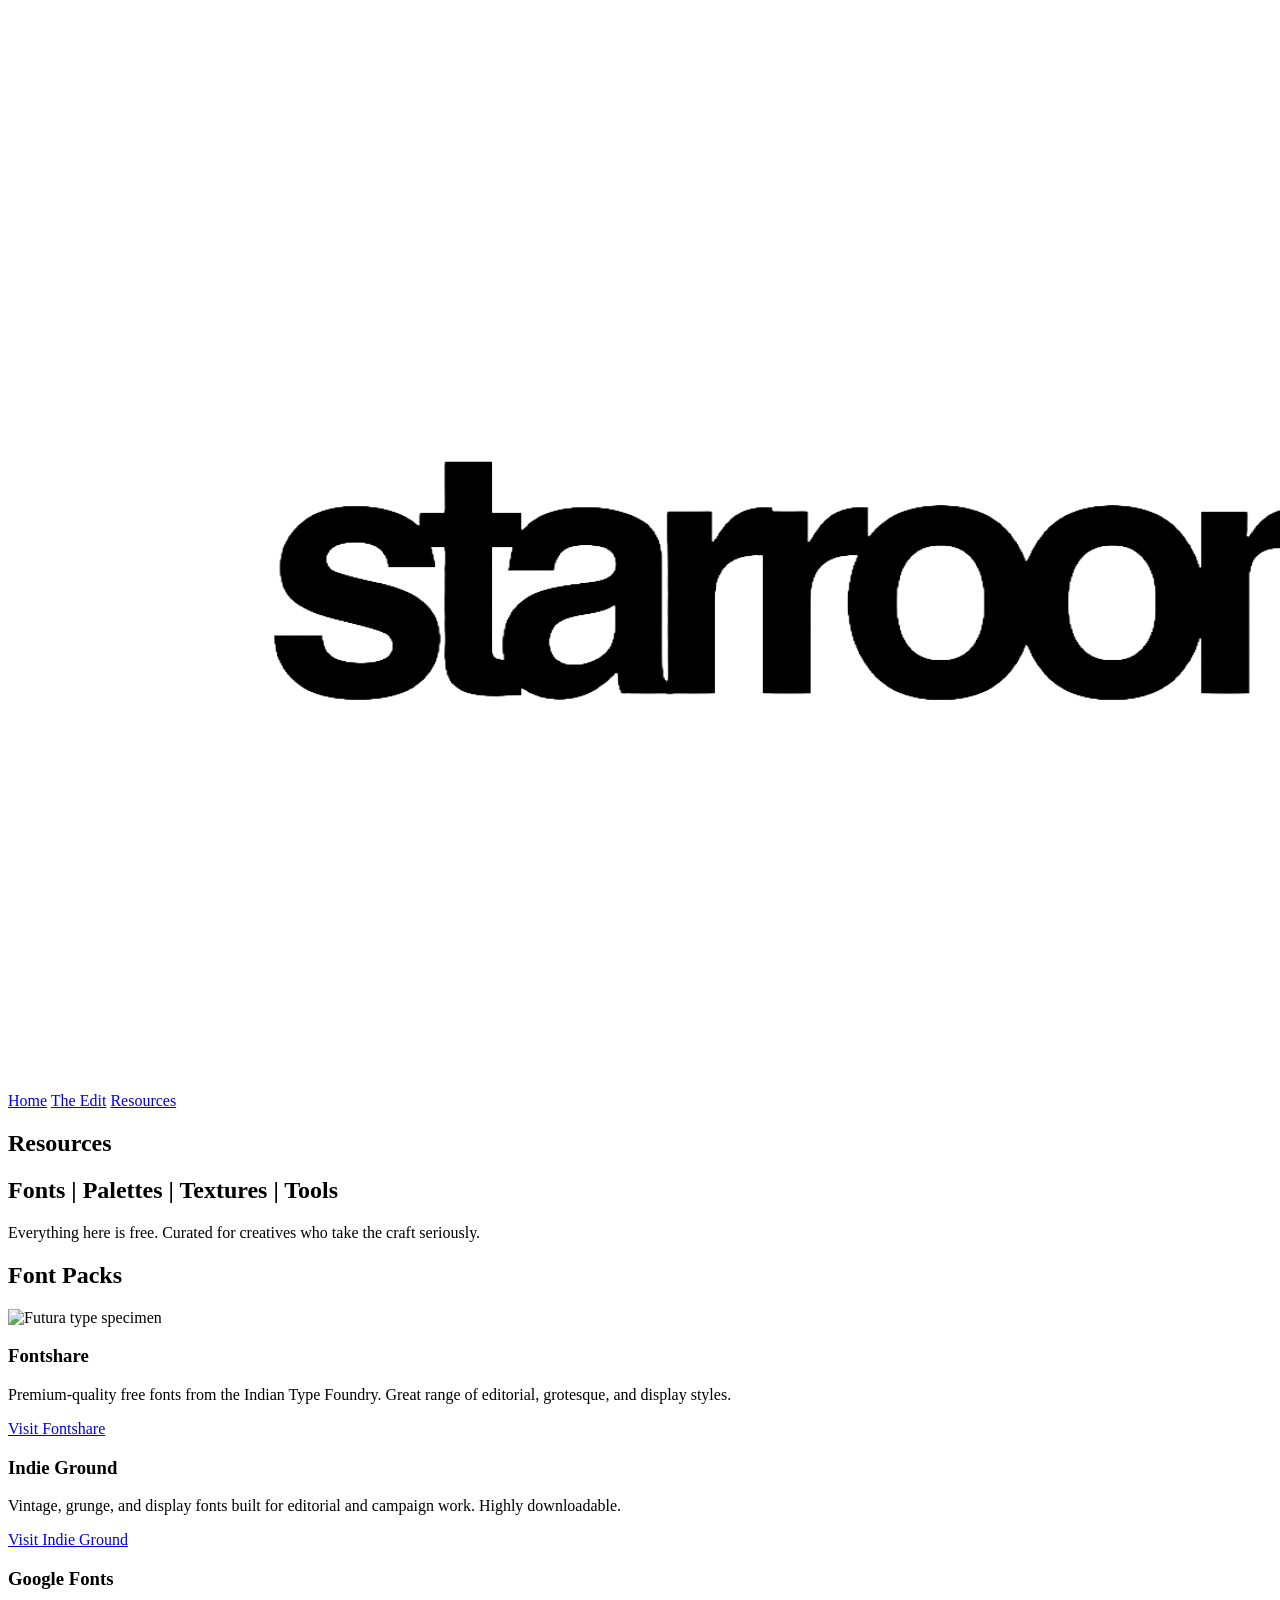
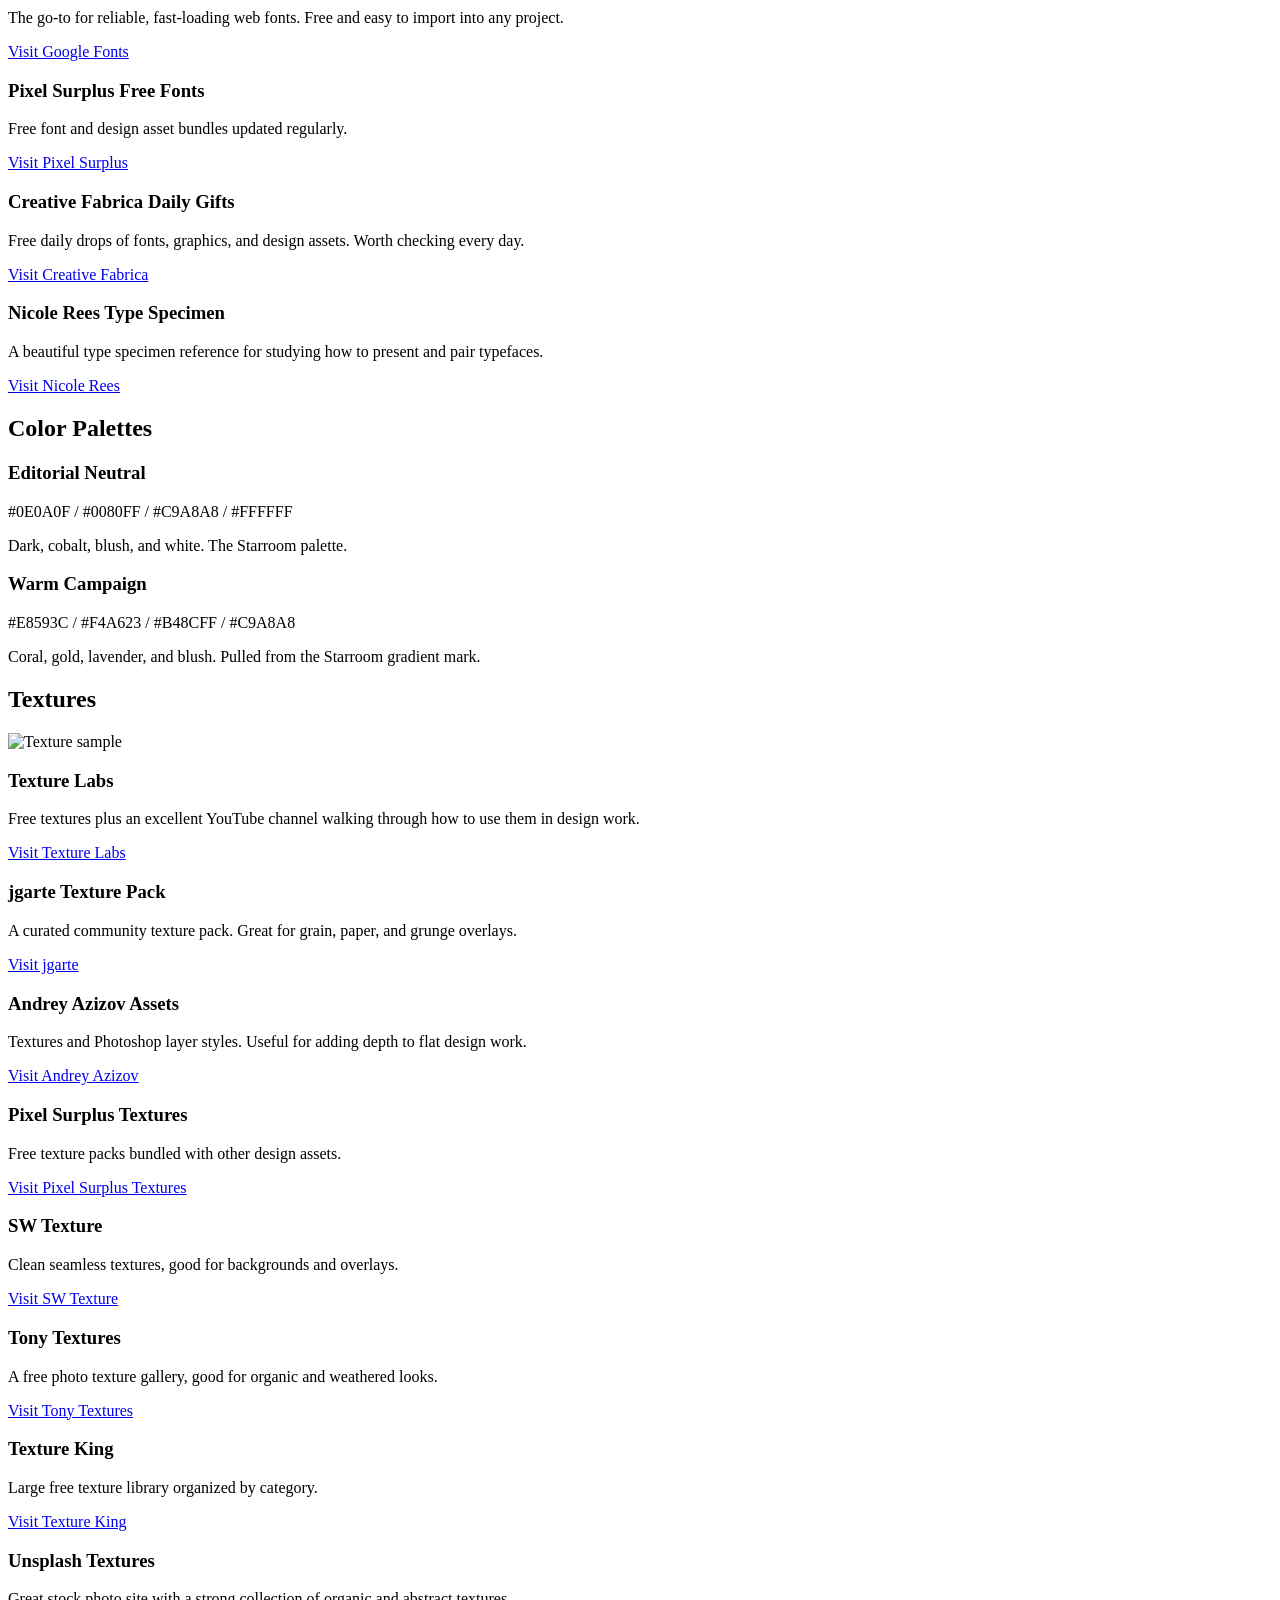
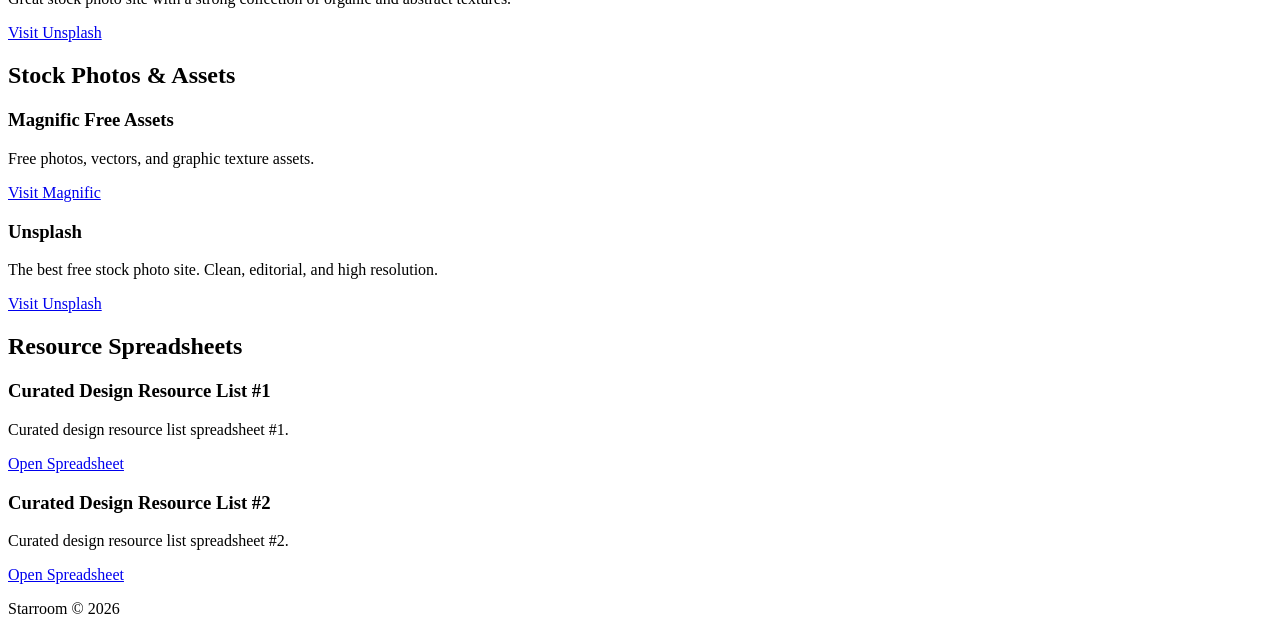
==== resources.html @ fa37a458 "Added html for 2nd child page resources" ====
<!DOCTYPE html>
<html lang="en">
<head>
  <meta charset="UTF-8">
  <meta name="viewport" content="width=device-width, initial-scale=1.0">
  <title>Resources | Starroom</title>
</head>

<body>
  <header>
    <a href="index.html">
      <img src="images/logo.png" alt="Starroom logo">
    </a>

    <nav>
      <a href="index.html">Home</a>
      <a href="the-edit.html">The Edit</a>
      <a href="resources.html">Resources</a>
    </nav>
  </header>

  <main>
    <section>
      <h1>Resources</h1>
      <h2>Fonts | Palettes | Textures | Tools</h2>
      <p>Everything here is free. Curated for creatives who take the craft seriously.</p>
    </section>

    <section>
      <h2>Font Packs</h2>

      <img src="images/futura-specimen.jpg" alt="Futura type specimen">

      <article>
        <h3>Fontshare</h3>
        <p>Premium-quality free fonts from the Indian Type Foundry. Great range of editorial, grotesque, and display styles.</p>
        <a href="https://www.fontshare.com" target="_blank">Visit Fontshare</a>
      </article>

      <article>
        <h3>Indie Ground</h3>
        <p>Vintage, grunge, and display fonts built for editorial and campaign work. Highly downloadable.</p>
        <a href="https://indieground.net" target="_blank">Visit Indie Ground</a>
      </article>

      <article>
        <h3>Google Fonts</h3>
        <p>The go-to for reliable, fast-loading web fonts. Free and easy to import into any project.</p>
        <a href="https://fonts.google.com" target="_blank">Visit Google Fonts</a>
      </article>

      <article>
        <h3>Pixel Surplus Free Fonts</h3>
        <p>Free font and design asset bundles updated regularly.</p>
        <a href="https://pixelsurplus.com/collections/free-textures" target="_blank">Visit Pixel Surplus</a>
      </article>

      <article>
        <h3>Creative Fabrica Daily Gifts</h3>
        <p>Free daily drops of fonts, graphics, and design assets. Worth checking every day.</p>
        <a href="https://www.creativefabrica.com/daily-gifts/ref/186" target="_blank">Visit Creative Fabrica</a>
      </article>

      <article>
        <h3>Nicole Rees Type Specimen</h3>
        <p>A beautiful type specimen reference for studying how to present and pair typefaces.</p>
        <a href="https://www.nicolerees.com/project/type-specimen" target="_blank">Visit Nicole Rees</a>
      </article>
    </section>

    <section>
      <h2>Color Palettes</h2>

      <article>
        <h3>Editorial Neutral</h3>
        <p>#0E0A0F / #0080FF / #C9A8A8 / #FFFFFF</p>
        <p>Dark, cobalt, blush, and white. The Starroom palette.</p>
      </article>

      <article>
        <h3>Warm Campaign</h3>
        <p>#E8593C / #F4A623 / #B48CFF / #C9A8A8</p>
        <p>Coral, gold, lavender, and blush. Pulled from the Starroom gradient mark.</p>
      </article>
    </section>

    <section>
      <h2>Textures</h2>

      <img src="images/texture.jpg" alt="Texture sample">

      <article>
        <h3>Texture Labs</h3>
        <p>Free textures plus an excellent YouTube channel walking through how to use them in design work.</p>
        <a href="https://texturelabs.org/?ct=18" target="_blank">Visit Texture Labs</a>
      </article>

      <article>
        <h3>jgarte Texture Pack</h3>
        <p>A curated community texture pack. Great for grain, paper, and grunge overlays.</p>
        <a href="https://linktr.ee/jgarte" target="_blank">Visit jgarte</a>
      </article>

      <article>
        <h3>Andrey Azizov Assets</h3>
        <p>Textures and Photoshop layer styles. Useful for adding depth to flat design work.</p>
        <a href="https://www.andreyazizov.com/assets" target="_blank">Visit Andrey Azizov</a>
      </article>

      <article>
        <h3>Pixel Surplus Textures</h3>
        <p>Free texture packs bundled with other design assets.</p>
        <a href="https://pixelsurplus.com/collections/free-textures" target="_blank">Visit Pixel Surplus Textures</a>
      </article>

      <article>
        <h3>SW Texture</h3>
        <p>Clean seamless textures, good for backgrounds and overlays.</p>
        <a href="https://www.swtexture.com" target="_blank">Visit SW Texture</a>
      </article>

      <article>
        <h3>Tony Textures</h3>
        <p>A free photo texture gallery, good for organic and weathered looks.</p>
        <a href="http://www.tonytextures.com/free-photo-texture-gallery" target="_blank">Visit Tony Textures</a>
      </article>

      <article>
        <h3>Texture King</h3>
        <p>Large free texture library organized by category.</p>
        <a href="https://www.textureking.com/category/all-textures" target="_blank">Visit Texture King</a>
      </article>

      <article>
        <h3>Unsplash Textures</h3>
        <p>Great stock photo site with a strong collection of organic and abstract textures.</p>
        <a href="https://unsplash.com" target="_blank">Visit Unsplash</a>
      </article>
    </section>

    <section>
      <h2>Stock Photos & Assets</h2>

      <article>
        <h3>Magnific Free Assets</h3>
        <p>Free photos, vectors, and graphic texture assets.</p>
        <a href="https://www.magnific.com/free-photos-vectors/graphic-texture" target="_blank">Visit Magnific</a>
      </article>

      <article>
        <h3>Unsplash</h3>
        <p>The best free stock photo site. Clean, editorial, and high resolution.</p>
        <a href="https://unsplash.com" target="_blank">Visit Unsplash</a>
      </article>
    </section>

    <section>
      <h2>Resource Spreadsheets</h2>

      <article>
        <h3>Curated Design Resource List #1</h3>
        <p>Curated design resource list spreadsheet #1.</p>
        <a href="https://docs.google.com/spreadsheets/d/13GStMRQfbn5glWVkUPqFtW1oovyKhMDdRKD3m5cstBg/edit" target="_blank">Open Spreadsheet</a>
      </article>

      <article>
        <h3>Curated Design Resource List #2</h3>
        <p>Curated design resource list spreadsheet #2.</p>
        <a href="https://docs.google.com/spreadsheets/d/1sFHNQKJ3H81nXiSPqslYurquBFJrU-X9qor14uXBueo/edit" target="_blank">Open Spreadsheet</a>
      </article>
    </section>
  </main>

  <footer>
    <p>Starroom &copy; 2026</p>
  </footer>
</body>
</html>
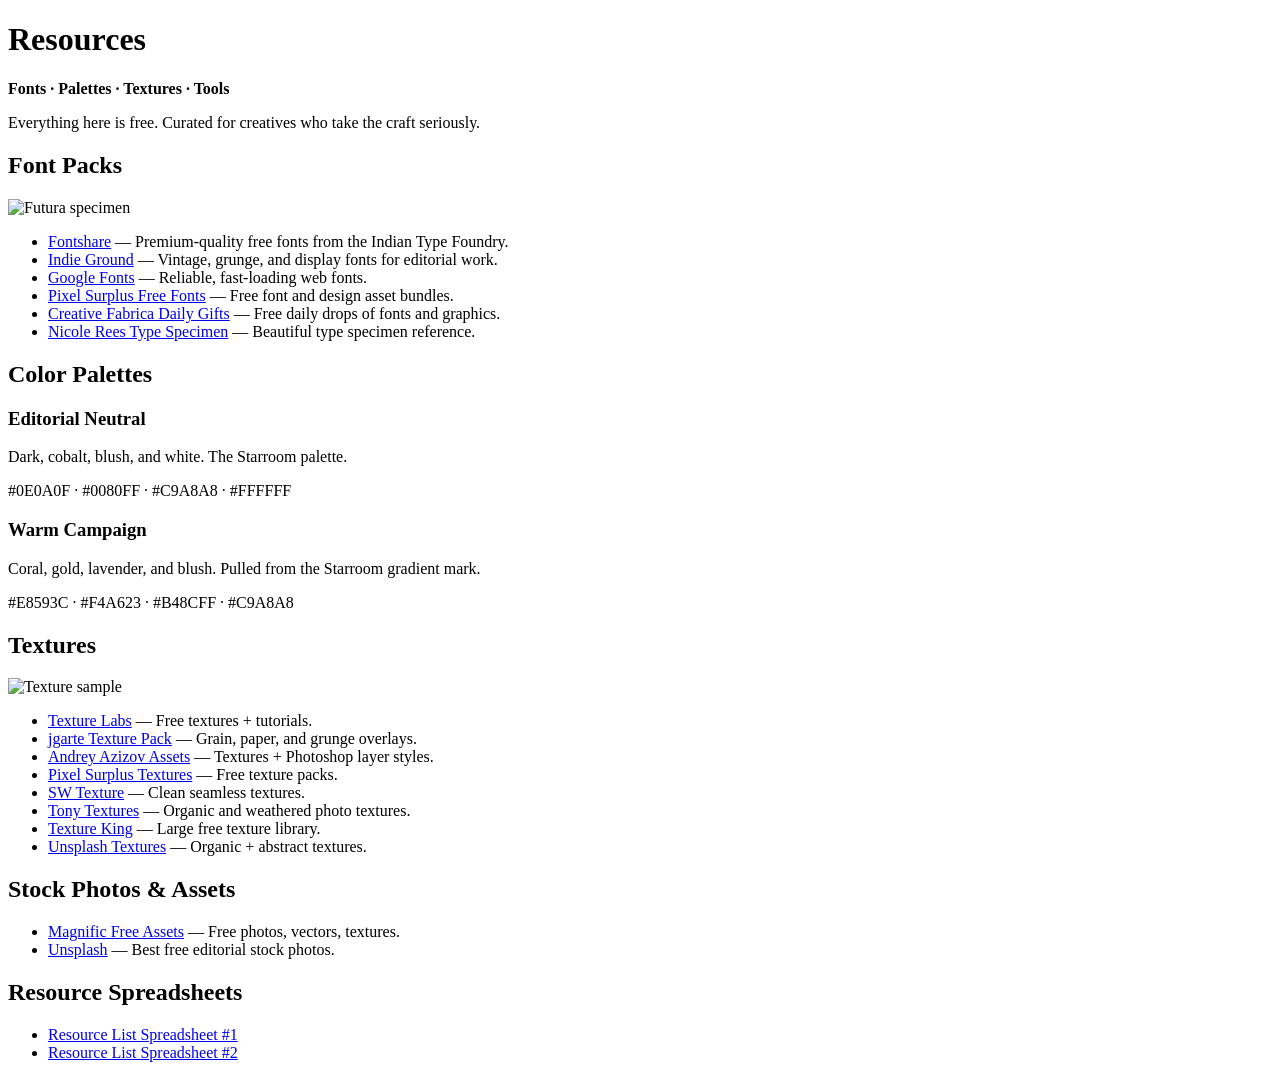
==== commit 88cc6002: "Rename resources page to resources.html" ====
--- a/resources.html
+++ b/resources.html
@@ -3,176 +3,59 @@
 <head>
   <meta charset="UTF-8">
   <meta name="viewport" content="width=device-width, initial-scale=1.0">
-  <title>Resources | Starroom</title>
+  <title>Resources</title>
 </head>
 
 <body>
-  <header>
-    <a href="index.html">
-      <img src="images/logo.png" alt="Starroom logo">
-    </a>
+  <h1>Resources</h1>
+  <p><strong>Fonts · Palettes · Textures · Tools</strong></p>
+  <p>Everything here is free. Curated for creatives who take the craft seriously.</p>
 
-    <nav>
-      <a href="index.html">Home</a>
-      <a href="the-edit.html">The Edit</a>
-      <a href="resources.html">Resources</a>
-    </nav>
-  </header>
+  <h2>Font Packs</h2>
+  <img src="images/futura-specimen.jpg" alt="Futura specimen">
+  <ul>
+    <li><a href="https://www.fontshare.com" target="_blank">Fontshare</a> — Premium-quality free fonts from the Indian Type Foundry.</li>
+    <li><a href="https://indieground.net" target="_blank">Indie Ground</a> — Vintage, grunge, and display fonts for editorial work.</li>
+    <li><a href="https://fonts.google.com" target="_blank">Google Fonts</a> — Reliable, fast-loading web fonts.</li>
+    <li><a href="https://pixelsurplus.com/collections/free-textures" target="_blank">Pixel Surplus Free Fonts</a> — Free font and design asset bundles.</li>
+    <li><a href="https://www.creativefabrica.com/daily-gifts/ref/186" target="_blank">Creative Fabrica Daily Gifts</a> — Free daily drops of fonts and graphics.</li>
+    <li><a href="https://www.nicolerees.com/project/type-specimen" target="_blank">Nicole Rees Type Specimen</a> — Beautiful type specimen reference.</li>
+  </ul>
 
-  <main>
-    <section>
-      <h1>Resources</h1>
-      <h2>Fonts | Palettes | Textures | Tools</h2>
-      <p>Everything here is free. Curated for creatives who take the craft seriously.</p>
-    </section>
+  <h2>Color Palettes</h2>
 
-    <section>
-      <h2>Font Packs</h2>
+  <h3>Editorial Neutral</h3>
+  <p>Dark, cobalt, blush, and white. The Starroom palette.</p>
+  <p>#0E0A0F · #0080FF · #C9A8A8 · #FFFFFF</p>
 
-      <img src="images/futura-specimen.jpg" alt="Futura type specimen">
+  <h3>Warm Campaign</h3>
+  <p>Coral, gold, lavender, and blush. Pulled from the Starroom gradient mark.</p>
+  <p>#E8593C · #F4A623 · #B48CFF · #C9A8A8</p>
 
-      <article>
-        <h3>Fontshare</h3>
-        <p>Premium-quality free fonts from the Indian Type Foundry. Great range of editorial, grotesque, and display styles.</p>
-        <a href="https://www.fontshare.com" target="_blank">Visit Fontshare</a>
-      </article>
+  <h2>Textures</h2>
+  <img src="images/texture.jpg" alt="Texture sample">
+  <ul>
+    <li><a href="https://texturelabs.org/?ct=18" target="_blank">Texture Labs</a> — Free textures + tutorials.</li>
+    <li><a href="https://linktr.ee/jgarte" target="_blank">jgarte Texture Pack</a> — Grain, paper, and grunge overlays.</li>
+    <li><a href="https://www.andreyazizov.com/assets" target="_blank">Andrey Azizov Assets</a> — Textures + Photoshop layer styles.</li>
+    <li><a href="https://pixelsurplus.com/collections/free-textures" target="_blank">Pixel Surplus Textures</a> — Free texture packs.</li>
+    <li><a href="https://www.swtexture.com" target="_blank">SW Texture</a> — Clean seamless textures.</li>
+    <li><a href="http://www.tonytextures.com/free-photo-texture-gallery" target="_blank">Tony Textures</a> — Organic and weathered photo textures.</li>
+    <li><a href="https://www.textureking.com/category/all-textures" target="_blank">Texture King</a> — Large free texture library.</li>
+    <li><a href="https://unsplash.com" target="_blank">Unsplash Textures</a> — Organic + abstract textures.</li>
+  </ul>
 
-      <article>
-        <h3>Indie Ground</h3>
-        <p>Vintage, grunge, and display fonts built for editorial and campaign work. Highly downloadable.</p>
-        <a href="https://indieground.net" target="_blank">Visit Indie Ground</a>
-      </article>
+  <h2>Stock Photos & Assets</h2>
+  <ul>
+    <li><a href="https://www.magnific.com/free-photos-vectors/graphic-texture" target="_blank">Magnific Free Assets</a> — Free photos, vectors, textures.</li>
+    <li><a href="https://unsplash.com" target="_blank">Unsplash</a> — Best free editorial stock photos.</li>
+  </ul>
 
-      <article>
-        <h3>Google Fonts</h3>
-        <p>The go-to for reliable, fast-loading web fonts. Free and easy to import into any project.</p>
-        <a href="https://fonts.google.com" target="_blank">Visit Google Fonts</a>
-      </article>
+  <h2>Resource Spreadsheets</h2>
+  <ul>
+    <li><a href="https://docs.google.com/spreadsheets/d/13GStMRQfbn5glWVkUPqFtW1oovyKhMDdRKD3m5cstBg/edit" target="_blank">Resource List Spreadsheet #1</a></li>
+    <li><a href="https://docs.google.com/spreadsheets/d/1sFHNQKJ3H81nXiSPqslYurquBFJrU-X9qor14uXBueo/edit" target="_blank">Resource List Spreadsheet #2</a></li>
+  </ul>
 
-      <article>
-        <h3>Pixel Surplus Free Fonts</h3>
-        <p>Free font and design asset bundles updated regularly.</p>
-        <a href="https://pixelsurplus.com/collections/free-textures" target="_blank">Visit Pixel Surplus</a>
-      </article>
-
-      <article>
-        <h3>Creative Fabrica Daily Gifts</h3>
-        <p>Free daily drops of fonts, graphics, and design assets. Worth checking every day.</p>
-        <a href="https://www.creativefabrica.com/daily-gifts/ref/186" target="_blank">Visit Creative Fabrica</a>
-      </article>
-
-      <article>
-        <h3>Nicole Rees Type Specimen</h3>
-        <p>A beautiful type specimen reference for studying how to present and pair typefaces.</p>
-        <a href="https://www.nicolerees.com/project/type-specimen" target="_blank">Visit Nicole Rees</a>
-      </article>
-    </section>
-
-    <section>
-      <h2>Color Palettes</h2>
-
-      <article>
-        <h3>Editorial Neutral</h3>
-        <p>#0E0A0F / #0080FF / #C9A8A8 / #FFFFFF</p>
-        <p>Dark, cobalt, blush, and white. The Starroom palette.</p>
-      </article>
-
-      <article>
-        <h3>Warm Campaign</h3>
-        <p>#E8593C / #F4A623 / #B48CFF / #C9A8A8</p>
-        <p>Coral, gold, lavender, and blush. Pulled from the Starroom gradient mark.</p>
-      </article>
-    </section>
-
-    <section>
-      <h2>Textures</h2>
-
-      <img src="images/texture.jpg" alt="Texture sample">
-
-      <article>
-        <h3>Texture Labs</h3>
-        <p>Free textures plus an excellent YouTube channel walking through how to use them in design work.</p>
-        <a href="https://texturelabs.org/?ct=18" target="_blank">Visit Texture Labs</a>
-      </article>
-
-      <article>
-        <h3>jgarte Texture Pack</h3>
-        <p>A curated community texture pack. Great for grain, paper, and grunge overlays.</p>
-        <a href="https://linktr.ee/jgarte" target="_blank">Visit jgarte</a>
-      </article>
-
-      <article>
-        <h3>Andrey Azizov Assets</h3>
-        <p>Textures and Photoshop layer styles. Useful for adding depth to flat design work.</p>
-        <a href="https://www.andreyazizov.com/assets" target="_blank">Visit Andrey Azizov</a>
-      </article>
-
-      <article>
-        <h3>Pixel Surplus Textures</h3>
-        <p>Free texture packs bundled with other design assets.</p>
-        <a href="https://pixelsurplus.com/collections/free-textures" target="_blank">Visit Pixel Surplus Textures</a>
-      </article>
-
-      <article>
-        <h3>SW Texture</h3>
-        <p>Clean seamless textures, good for backgrounds and overlays.</p>
-        <a href="https://www.swtexture.com" target="_blank">Visit SW Texture</a>
-      </article>
-
-      <article>
-        <h3>Tony Textures</h3>
-        <p>A free photo texture gallery, good for organic and weathered looks.</p>
-        <a href="http://www.tonytextures.com/free-photo-texture-gallery" target="_blank">Visit Tony Textures</a>
-      </article>
-
-      <article>
-        <h3>Texture King</h3>
-        <p>Large free texture library organized by category.</p>
-        <a href="https://www.textureking.com/category/all-textures" target="_blank">Visit Texture King</a>
-      </article>
-
-      <article>
-        <h3>Unsplash Textures</h3>
-        <p>Great stock photo site with a strong collection of organic and abstract textures.</p>
-        <a href="https://unsplash.com" target="_blank">Visit Unsplash</a>
-      </article>
-    </section>
-
-    <section>
-      <h2>Stock Photos & Assets</h2>
-
-      <article>
-        <h3>Magnific Free Assets</h3>
-        <p>Free photos, vectors, and graphic texture assets.</p>
-        <a href="https://www.magnific.com/free-photos-vectors/graphic-texture" target="_blank">Visit Magnific</a>
-      </article>
-
-      <article>
-        <h3>Unsplash</h3>
-        <p>The best free stock photo site. Clean, editorial, and high resolution.</p>
-        <a href="https://unsplash.com" target="_blank">Visit Unsplash</a>
-      </article>
-    </section>
-
-    <section>
-      <h2>Resource Spreadsheets</h2>
-
-      <article>
-        <h3>Curated Design Resource List #1</h3>
-        <p>Curated design resource list spreadsheet #1.</p>
-        <a href="https://docs.google.com/spreadsheets/d/13GStMRQfbn5glWVkUPqFtW1oovyKhMDdRKD3m5cstBg/edit" target="_blank">Open Spreadsheet</a>
-      </article>
-
-      <article>
-        <h3>Curated Design Resource List #2</h3>
-        <p>Curated design resource list spreadsheet #2.</p>
-        <a href="https://docs.google.com/spreadsheets/d/1sFHNQKJ3H81nXiSPqslYurquBFJrU-X9qor14uXBueo/edit" target="_blank">Open Spreadsheet</a>
-      </article>
-    </section>
-  </main>
-
-  <footer>
-    <p>Starroom &copy; 2026</p>
-  </footer>
 </body>
-</html>+</html>
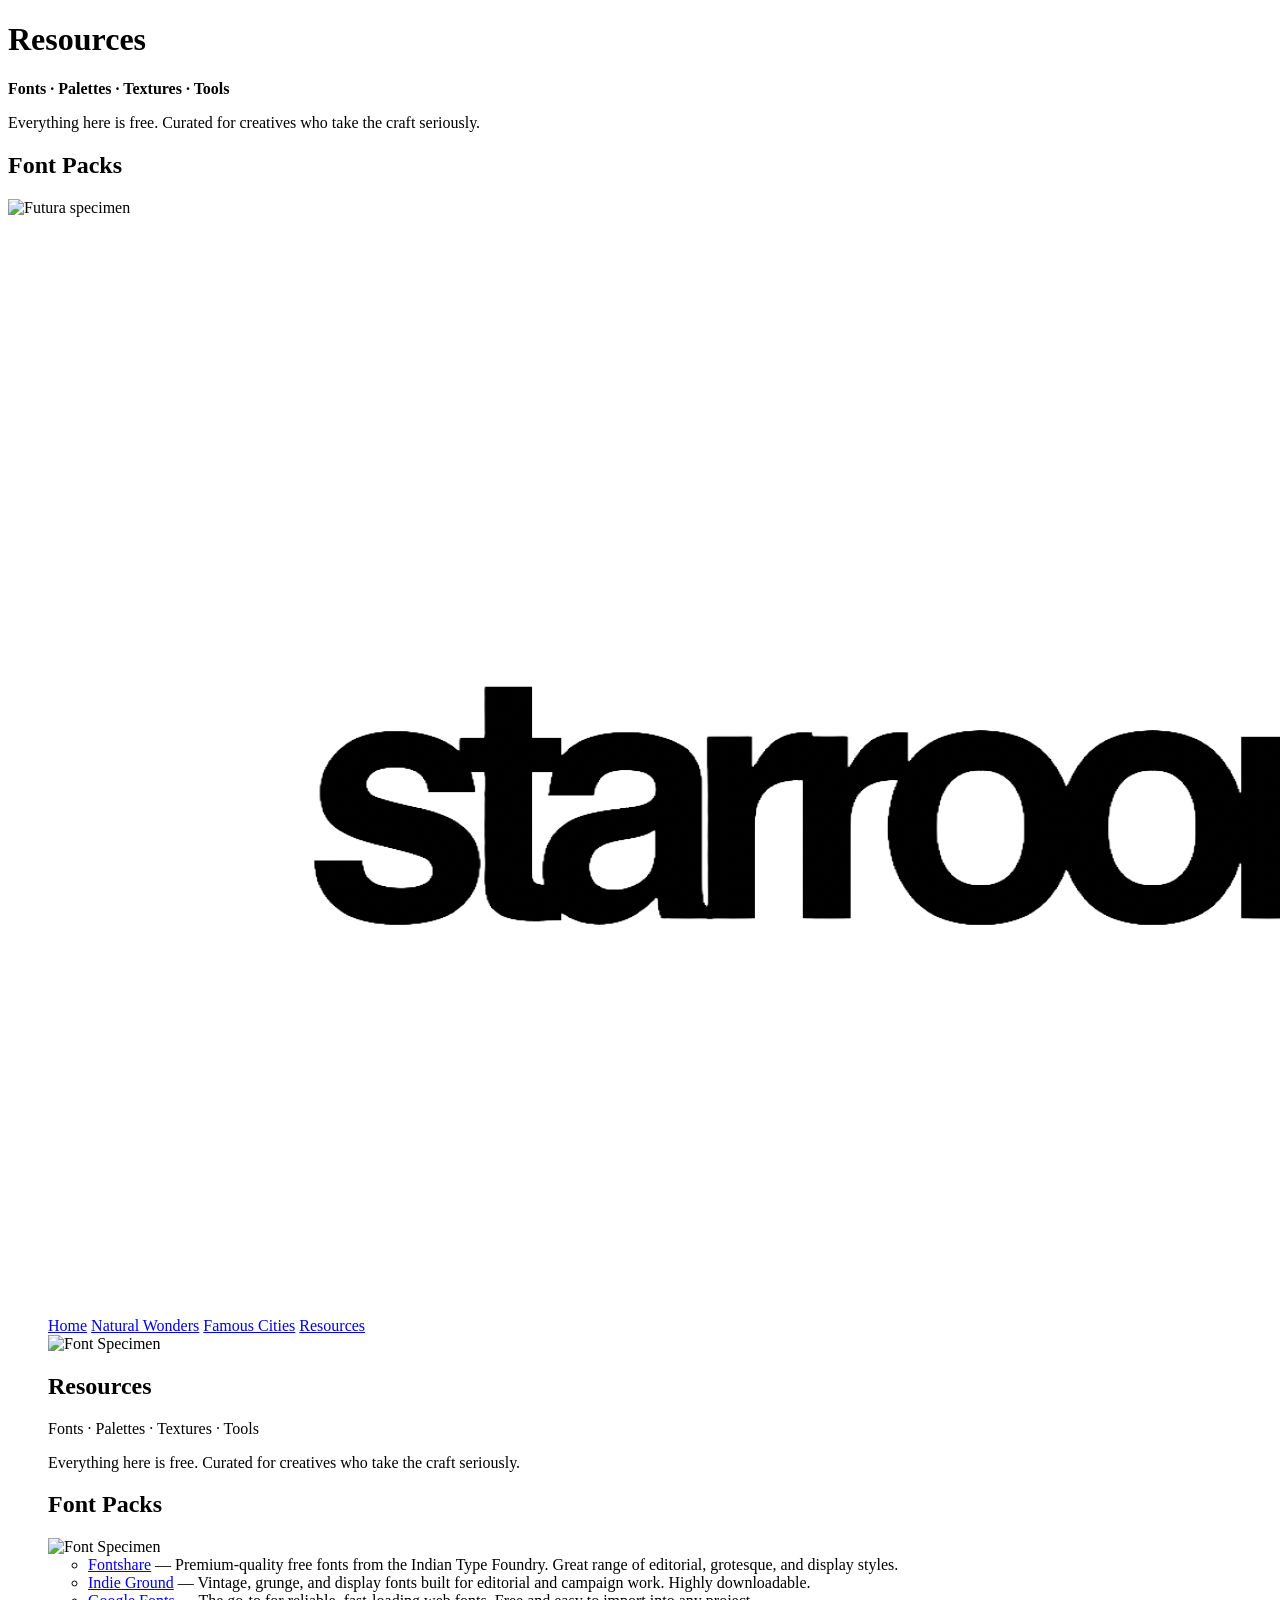
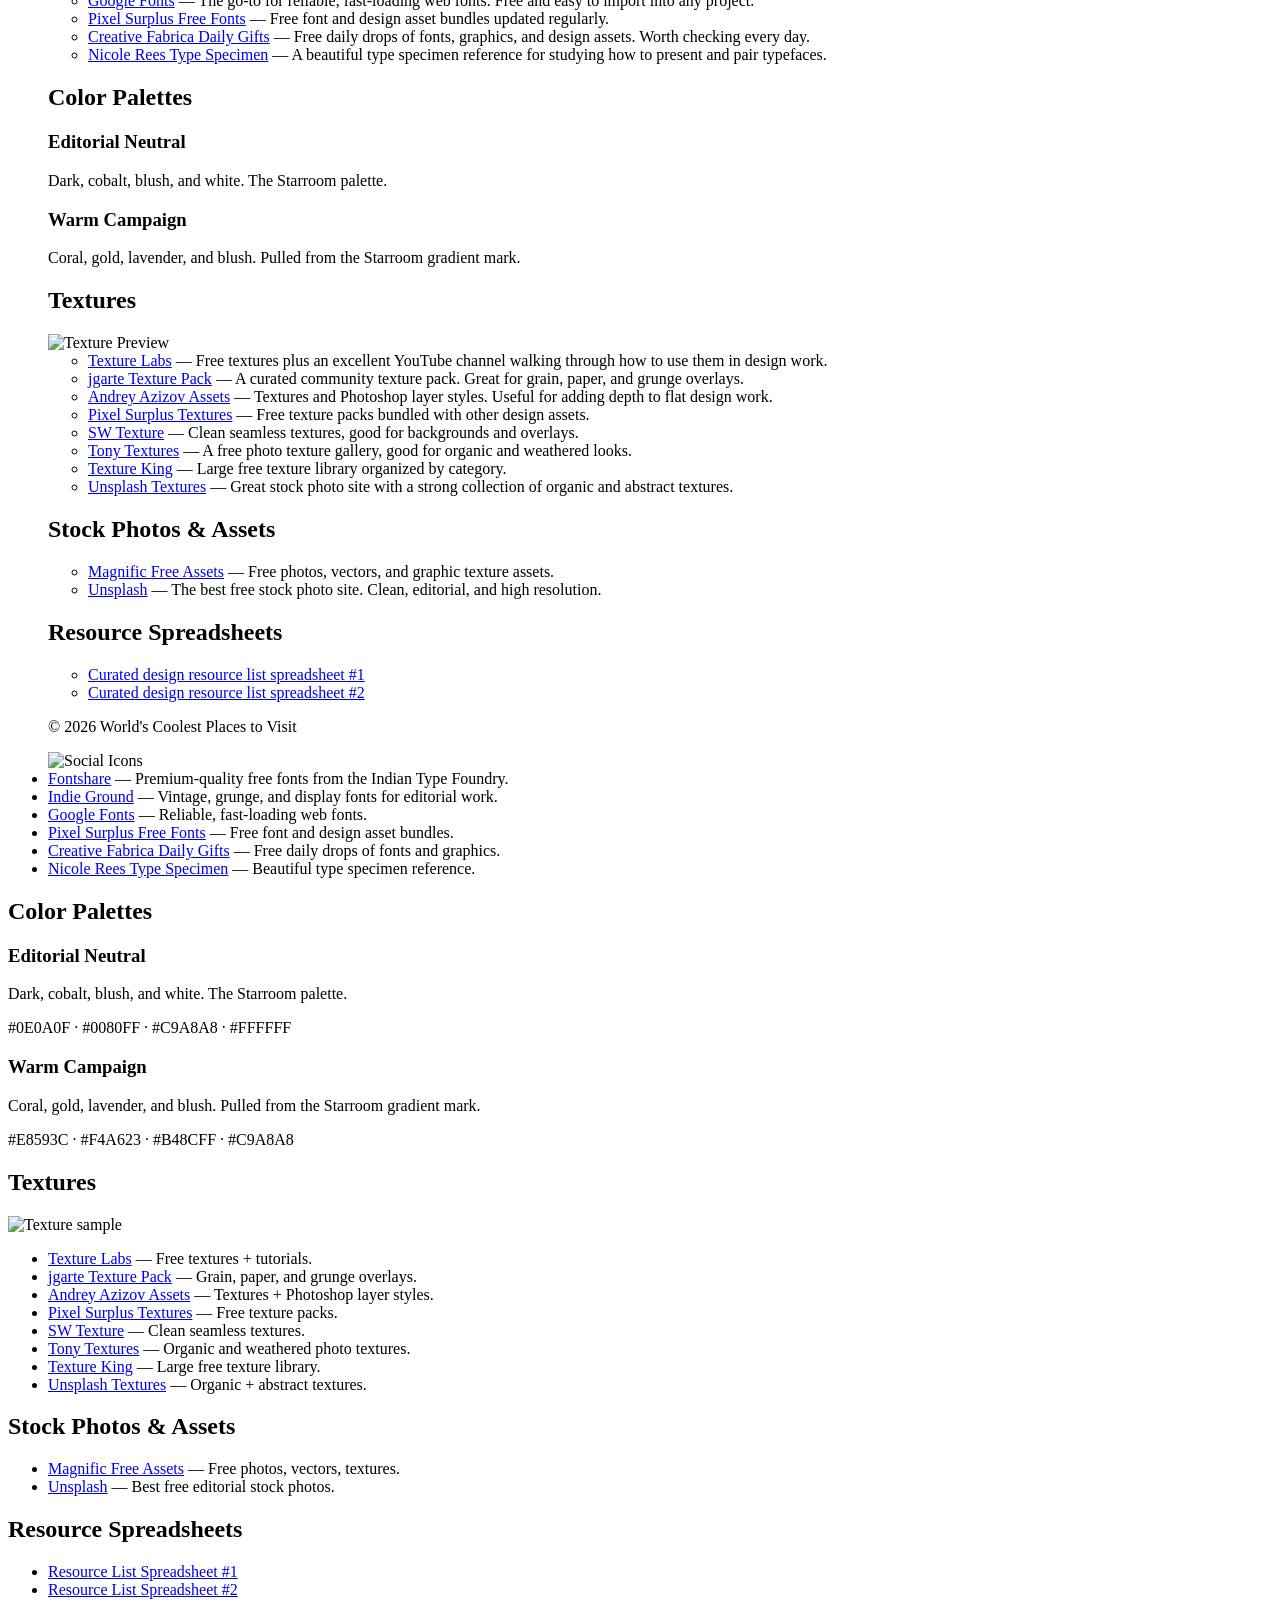
==== commit c887dd14: "Update resources.html" ====
--- a/resources.html
+++ b/resources.html
@@ -13,7 +13,117 @@
 
   <h2>Font Packs</h2>
   <img src="images/futura-specimen.jpg" alt="Futura specimen">
-  <ul>
+  <ul><!DOCTYPE html>
+<html lang="en">
+<head>
+    <meta charset="UTF-8">
+    <meta name="viewport" content="width=device-width, initial-scale=1.0">
+    <title>Resources</title>
+    <link rel="stylesheet" href="styles.css">
+</head>
+<body>
+    <header>
+        <img src="images/logo.png" alt="Logo">
+        <a href="index.html">Home</a>
+        <a href="natural_wonders.html">Natural Wonders</a>
+        <a href="famous_cities.html">Famous Cities</a>
+        <a href="resources.html">Resources</a>
+    </header>
+
+    <main>
+        <section class="hero">
+            <img src="images/futura-specimen.jpg" alt="Font Specimen">
+            <h1>Resources</h1>
+            <span class="subtitle">Fonts · Palettes · Textures · Tools</span>
+        </section>
+
+        <section class="intro">
+            <p>Everything here is free. Curated for creatives who take the craft seriously.</p>
+        </section>
+
+        <!-- Font Packs -->
+        <section class="resource-section">
+            <h2>Font Packs</h2>
+            <img src="images/futura-specimen.jpg" alt="Font Specimen">
+            <ul>
+                <li><a href="https://www.fontshare.com" target="_blank">Fontshare</a> — Premium-quality free fonts from the Indian Type Foundry. Great range of editorial, grotesque, and display styles.</li>
+                <li><a href="https://indieground.net" target="_blank">Indie Ground</a> — Vintage, grunge, and display fonts built for editorial and campaign work. Highly downloadable.</li>
+                <li><a href="https://fonts.google.com" target="_blank">Google Fonts</a> — The go-to for reliable, fast-loading web fonts. Free and easy to import into any project.</li>
+                <li><a href="https://pixelsurplus.com/collections/free-textures" target="_blank">Pixel Surplus Free Fonts</a> — Free font and design asset bundles updated regularly.</li>
+                <li><a href="https://www.creativefabrica.com/daily-gifts/ref/186" target="_blank">Creative Fabrica Daily Gifts</a> — Free daily drops of fonts, graphics, and design assets. Worth checking every day.</li>
+                <li><a href="https://www.nicolerees.com/project/type-specimen" target="_blank">Nicole Rees Type Specimen</a> — A beautiful type specimen reference for studying how to present and pair typefaces.</li>
+            </ul>
+        </section>
+
+        <!-- Color Palettes -->
+        <section class="resource-section">
+            <h2>Color Palettes</h2>
+            <div class="palette">
+                <h3>Editorial Neutral</h3>
+                <p>Dark, cobalt, blush, and white. The Starroom palette.</p>
+                <div class="swatches">
+                    <span style="background-color:#0E0A0F;"></span>
+                    <span style="background-color:#0080FF;"></span>
+                    <span style="background-color:#C9A8A8;"></span>
+                    <span style="background-color:#FFFFFF;"></span>
+                </div>
+            </div>
+            <div class="palette">
+                <h3>Warm Campaign</h3>
+                <p>Coral, gold, lavender, and blush. Pulled from the Starroom gradient mark.</p>
+                <div class="swatches">
+                    <span style="background-color:#E8593C;"></span>
+                    <span style="background-color:#F4A623;"></span>
+                    <span style="background-color:#B48CFF;"></span>
+                    <span style="background-color:#C9A8A8;"></span>
+                </div>
+            </div>
+        </section>
+
+        <!-- Textures -->
+        <section class="resource-section">
+            <h2>Textures</h2>
+            <img src="images/texture.jpg" alt="Texture Preview">
+            <ul>
+                <li><a href="https://texturelabs.org/?ct=18" target="_blank">Texture Labs</a> — Free textures plus an excellent YouTube channel walking through how to use them in design work.</li>
+                <li><a href="https://linktr.ee/jgarte" target="_blank">jgarte Texture Pack</a> — A curated community texture pack. Great for grain, paper, and grunge overlays.</li>
+                <li><a href="https://www.andreyazizov.com/assets" target="_blank">Andrey Azizov Assets</a> — Textures and Photoshop layer styles. Useful for adding depth to flat design work.</li>
+                <li><a href="https://pixelsurplus.com/collections/free-textures" target="_blank">Pixel Surplus Textures</a> — Free texture packs bundled with other design assets.</li>
+                <li><a href="https://www.swtexture.com" target="_blank">SW Texture</a> — Clean seamless textures, good for backgrounds and overlays.</li>
+                <li><a href="http://www.tonytextures.com/free-photo-texture-gallery" target="_blank">Tony Textures</a> — A free photo texture gallery, good for organic and weathered looks.</li>
+                <li><a href="https://www.textureking.com/category/all-textures" target="_blank">Texture King</a> — Large free texture library organized by category.</li>
+                <li><a href="https://unsplash.com" target="_blank">Unsplash Textures</a> — Great stock photo site with a strong collection of organic and abstract textures.</li>
+            </ul>
+        </section>
+
+        <!-- Stock Photos & Assets -->
+        <section class="resource-section">
+            <h2>Stock Photos & Assets</h2>
+            <ul>
+                <li><a href="https://www.magnific.com/free-photos-vectors/graphic-texture" target="_blank">Magnific Free Assets</a> — Free photos, vectors, and graphic texture assets.</li>
+                <li><a href="https://unsplash.com" target="_blank">Unsplash</a> — The best free stock photo site. Clean, editorial, and high resolution.</li>
+            </ul>
+        </section>
+
+        <!-- Resource Spreadsheets -->
+        <section class="resource-section">
+            <h2>Resource Spreadsheets</h2>
+            <ul>
+                <li><a href="https://docs.google.com/spreadsheets/d/13GStMRQfbn5glWVkUPqFtW1oovyKhMDdRKD3m5cstBg/edit" target="_blank">Curated design resource list spreadsheet #1</a></li>
+                <li><a href="https://docs.google.com/spreadsheets/d/1sFHNQKJ3H81nXiSPqslYurquBFJrU-X9qor14uXBueo/edit" target="_blank">Curated design resource list spreadsheet #2</a></li>
+            </ul>
+        </section>
+    </main>
+
+    <footer>
+        <p>&copy; 2026 World's Coolest Places to Visit</p>
+        <div class="socials">
+            <img src="images/socials.png" alt="Social Icons">
+        </div>
+    </footer>
+</body>
+</html>
+
     <li><a href="https://www.fontshare.com" target="_blank">Fontshare</a> — Premium-quality free fonts from the Indian Type Foundry.</li>
     <li><a href="https://indieground.net" target="_blank">Indie Ground</a> — Vintage, grunge, and display fonts for editorial work.</li>
     <li><a href="https://fonts.google.com" target="_blank">Google Fonts</a> — Reliable, fast-loading web fonts.</li>
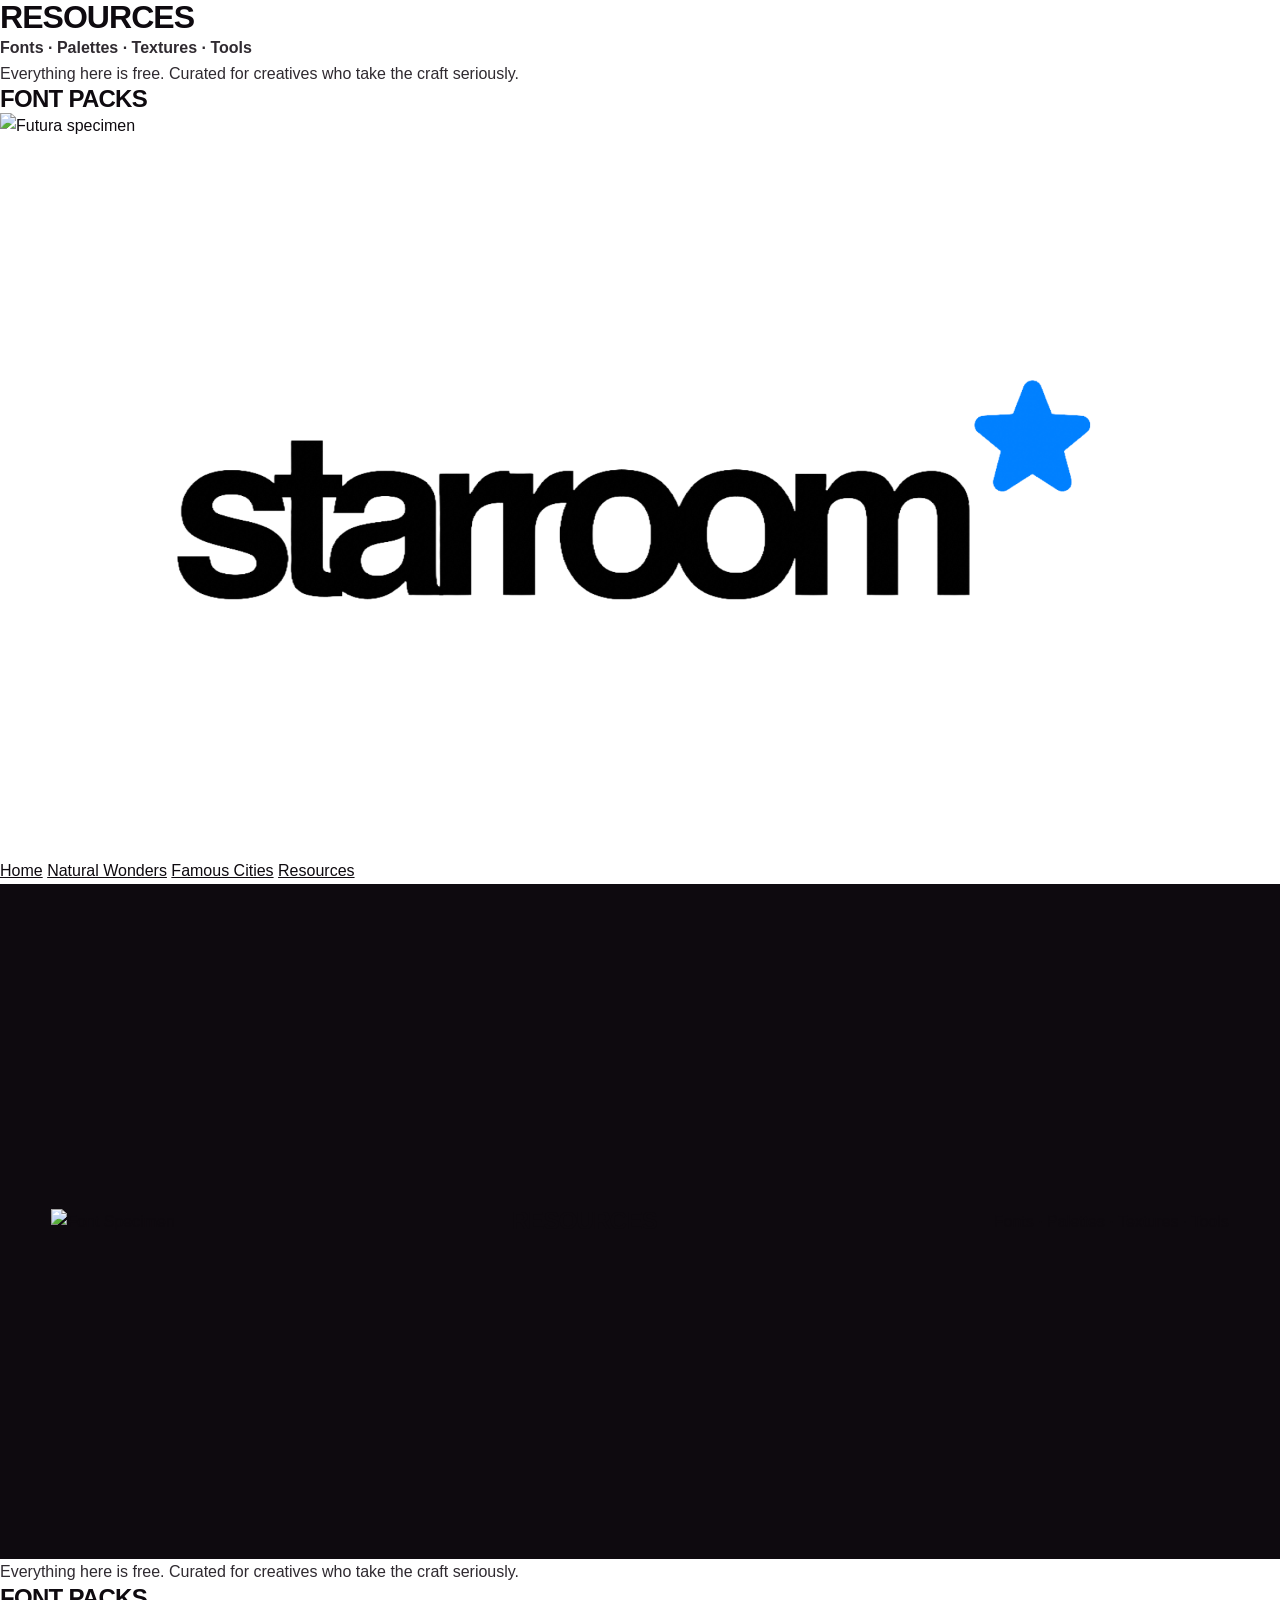
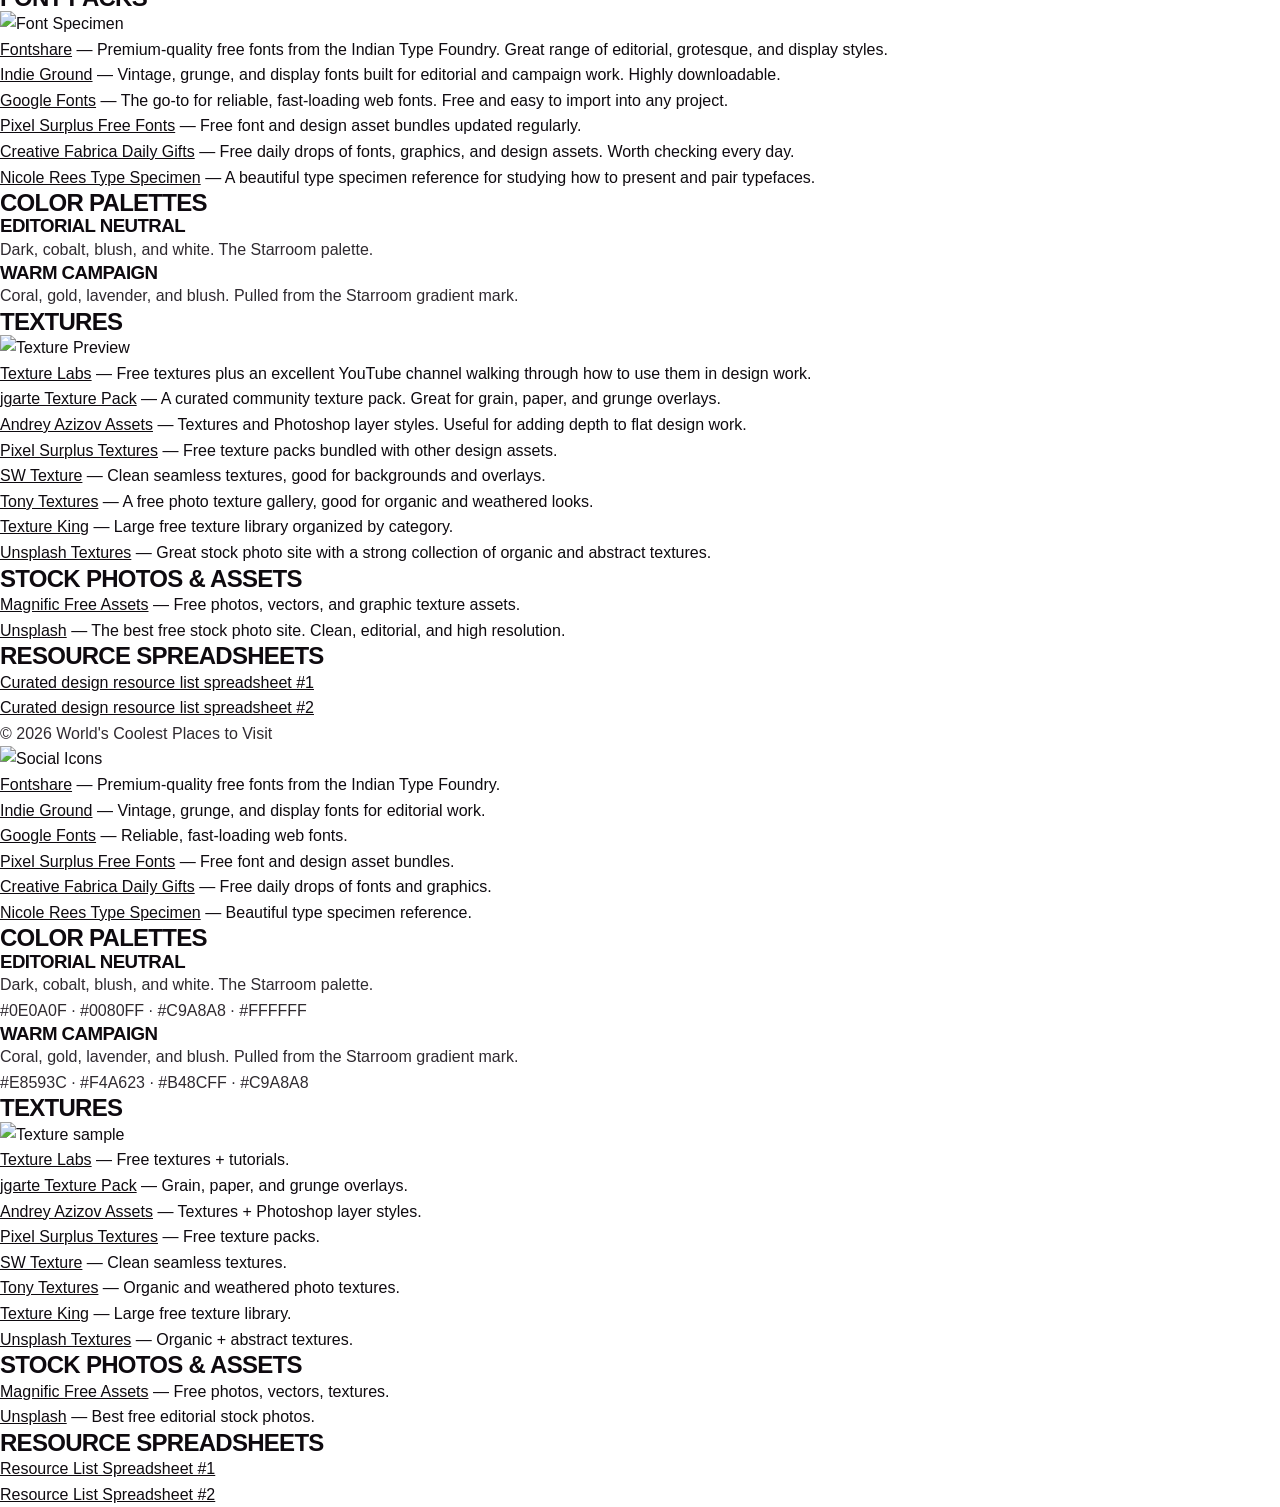
==== commit bdd98405: "Update resources.html" ====
--- a/resources.html
+++ b/resources.html
@@ -19,7 +19,7 @@
     <meta charset="UTF-8">
     <meta name="viewport" content="width=device-width, initial-scale=1.0">
     <title>Resources</title>
-    <link rel="stylesheet" href="styles.css">
+    <link rel="stylesheet" href="style.css">
 </head>
 <body>
     <header>
--- a/style.css
+++ b/style.css
@@ -0,0 +1,537 @@
+* {
+    margin: 0;
+    padding: 0;
+    box-sizing: border-box;
+}
+
+body {
+    background-color: #FFFFFF;
+    color: #0E0A0F;
+    font-family: Arial, Helvetica, sans-serif;
+    font-weight: 400;
+    line-height: 1.6;
+    overflow-x: hidden;
+}
+
+h1,
+h2,
+h3 {
+    font-weight: 900;
+    text-transform: uppercase;
+    letter-spacing: -0.03em;
+    line-height: 1.1;
+    color: #0E0A0F;
+}
+
+p {
+    font-weight: 400;
+    color: #2F2A30;
+    font-size: 1rem;
+    max-width: 65ch;
+}
+
+a {
+    color: inherit;
+    transition: all 0.25s ease;
+}
+
+img {
+    display: block;
+    max-width: 100%;
+    height: auto;
+}
+
+/* Buttons */
+
+.btn-dark,
+.btn-light,
+.btn-outline,
+.btn-white,
+.btn-outline-white {
+    display: inline-block;
+    padding: 14px 28px;
+    font-weight: 700;
+    font-size: 0.85rem;
+    text-transform: uppercase;
+    letter-spacing: 0.1em;
+    text-decoration: none;
+    border: 2px solid #0080ff;
+    text-align: center;
+    cursor: pointer;
+}
+
+.btn-dark {
+    background-color: #0080ff;
+    color: #FFFFFF;
+}
+
+.btn-dark:hover {
+    background-color: transparent;
+    color: #0080ff;
+}
+
+.btn-light {
+    background-color: #C9A8A8;
+    color: #0E0A0F;
+    border-color: #C9A8A8;
+}
+
+.btn-light:hover {
+    background-color: transparent;
+    color: #C9A8A8;
+}
+
+.btn-outline {
+    background-color: transparent;
+    color: #0080ff;
+}
+
+.btn-outline:hover {
+    background-color: #0080ff;
+    color: #FFFFFF;
+}
+
+.btn-white {
+    background-color: #FFFFFF;
+    color: #0E0A0F;
+    border-color: #FFFFFF;
+}
+
+.btn-white:hover {
+    background-color: transparent;
+    color: #FFFFFF;
+}
+
+.btn-outline-white {
+    background-color: transparent;
+    color: #FFFFFF;
+    border-color: #FFFFFF;
+}
+
+.btn-outline-white:hover {
+    background-color: #FFFFFF;
+    color: #0E0A0F;
+}
+
+.center-btn {
+    display: table;
+    margin: 40px auto 0 auto;
+}
+
+/* Navbar */
+
+.navbar {
+    display: flex;
+    justify-content: space-between;
+    align-items: center;
+    padding: 18px 4%;
+    border-bottom: 1px solid #0E0A0F;
+    position: sticky;
+    top: 0;
+    background-color: rgba(255, 255, 255, 0.95);
+    z-index: 1000;
+}
+
+.navbar .logo {
+    height: 100px;
+    width: auto;
+    object-fit: contain;
+}
+
+.navbar nav {
+    display: flex;
+    gap: 30px;
+    align-items: center;
+}
+
+.navbar nav a {
+    text-decoration: none;
+    font-size: 0.9rem;
+    font-weight: 700;
+    letter-spacing: 0.05em;
+    text-transform: uppercase;
+}
+
+.navbar nav a:hover {
+    color: #0080ff;
+}
+
+/* Hero */
+
+.hero {
+    display: flex;
+    justify-content: space-between;
+    align-items: center;
+    padding: 80px 4%;
+    background-color: #0E0A0F;
+    min-height: 75vh;
+}
+
+.hero-content {
+    max-width: 800px;
+}
+
+.hero-content h1 {
+    color: #FFFFFF;
+    font-size: 4rem;
+    margin-bottom: 30px;
+}
+
+.category-tags {
+    display: block;
+    font-weight: 700;
+    font-size: 0.8rem;
+    letter-spacing: 0.2em;
+    color: #C9A8A8;
+    margin-bottom: 20px;
+}
+
+.hero .subheadline {
+    font-size: 1.3rem;
+    line-height: 1.5;
+    margin-bottom: 20px;
+    color: #FFFFFF;
+    font-weight: 400;
+}
+
+.hero p:not(.subheadline) {
+    margin-bottom: 40px;
+    font-size: 1.05rem;
+    color: #C9A8A8;
+}
+
+.hero > a {
+    display: none;
+}
+
+/* Article sections */
+
+.latest-section {
+    padding: 100px 4%;
+    border-bottom: 1px solid #C9A8A8;
+    background-color: #FFFFFF;
+}
+
+.latest-section h2 {
+    font-size: 1.5rem;
+    letter-spacing: 0.05em;
+    margin-bottom: 40px;
+}
+
+.grid-three-columns {
+    display: grid;
+    grid-template-columns: repeat(3, 1fr);
+    gap: 30px;
+}
+
+.card {
+    display: flex;
+    flex-direction: column;
+}
+
+.card .image-box {
+    width: 100%;
+    aspect-ratio: 4 / 5;
+    object-fit: cover;
+    margin-bottom: 20px;
+    background-color: #0E0A0F;
+    border: 1px solid #C9A8A8;
+}
+
+.card-tag {
+    font-weight: 700;
+    font-size: 0.75rem;
+    letter-spacing: 0.1em;
+    color: #0080ff;
+    margin-bottom: 10px;
+}
+
+.card h3 {
+    font-size: 1.4rem;
+    margin-bottom: 12px;
+}
+
+.card p {
+    font-size: 0.95rem;
+    color: #2F2A30;
+    font-weight: 400;
+    margin-bottom: 20px;
+}
+
+.card .btn-outline {
+    margin-top: auto;
+}
+
+/* Videos */
+
+.watching-section {
+    padding: 100px 4%;
+    background-color: #FFFFFF;
+}
+
+.watching-section h2 {
+    font-size: 1.5rem;
+    letter-spacing: 0.05em;
+    margin-bottom: 40px;
+}
+
+.video-main-row {
+    display: grid;
+    grid-template-columns: 1.5fr 1fr;
+    gap: 40px;
+    align-items: center;
+    margin-bottom: 60px;
+}
+
+.video-large-placeholder {
+    aspect-ratio: 16 / 9;
+    background-color: #0E0A0F;
+    display: flex;
+    align-items: center;
+    justify-content: center;
+    position: relative;
+    cursor: pointer;
+    border: 1px solid #C9A8A8;
+    background-size: cover;
+    background-position: center;
+}
+
+.video-large-placeholder:hover {
+    border-color: #0080ff;
+}
+
+.play-button {
+    width: 60px;
+    height: 60px;
+    background-color: #0080ff;
+    border-radius: 50%;
+    position: relative;
+}
+
+.play-button::after {
+    content: "";
+    position: absolute;
+    top: 50%;
+    left: 55%;
+    transform: translate(-50%, -50%);
+    border-style: solid;
+    border-width: 10px 0 10px 18px;
+    border-color: transparent transparent transparent #FFFFFF;
+}
+
+.video-details h3 {
+    font-size: 2rem;
+    margin-bottom: 15px;
+}
+
+.video-details p {
+    font-size: 1rem;
+    margin-bottom: 25px;
+}
+
+.video-details small {
+    display: block;
+    margin-top: 10px;
+    color: #C9A8A8;
+}
+
+.grid-two-columns {
+    display: grid;
+    grid-template-columns: 1fr 1fr;
+    gap: 30px;
+}
+
+.iframe-container {
+    position: relative;
+    width: 100%;
+    aspect-ratio: 16 / 9;
+    overflow: hidden;
+    background-color: #0E0A0F;
+    border: 2px solid #0E0A0F;
+}
+
+.iframe-container iframe {
+    position: absolute;
+    top: 0;
+    left: 0;
+    width: 100%;
+    height: 100%;
+    border: none;
+}
+
+.small-tag {
+    display: block;
+    margin-top: 12px;
+    font-size: 0.85rem;
+    letter-spacing: 0.02em;
+    text-transform: uppercase;
+    color: #0E0A0F;
+    font-weight: 700;
+}
+
+/* CTA and footer */
+
+.cta-banner {
+    background-color: #0E0A0F;
+    color: #FFFFFF;
+    padding: 120px 4% 40px 4%;
+    text-align: center;
+}
+
+.cta-banner h2 {
+    color: #FFFFFF;
+    font-size: 3.5rem;
+    margin-bottom: 15px;
+}
+
+.cta-banner p {
+    font-size: 1.4rem;
+    margin: 0 auto 40px auto;
+    color: #C9A8A8;
+    max-width: 100%;
+}
+
+.button-group-central {
+    display: flex;
+    justify-content: center;
+    gap: 20px;
+    margin-bottom: 120px;
+}
+
+.footer-bottom {
+    border-top: 1px solid #2F2A30;
+    padding-top: 40px;
+    display: flex;
+    justify-content: space-between;
+    align-items: center;
+    width: 100%;
+}
+
+/* This fixes the footer logo */
+
+.footer-logo-link {
+    display: inline-flex;
+    align-items: center;
+    background-color: #FFFFFF;
+    padding: 8px 12px;
+    line-height: 0;
+}
+
+.footer-logo,
+.footer-bottom img {
+    height: 100px !important;
+    width: auto !important;
+    max-width: 160px !important;
+    object-fit: contain;
+    display: block;
+}
+
+.footer-links {
+    display: flex;
+    gap: 24px;
+    align-items: center;
+}
+
+.footer-links a {
+    text-decoration: none;
+    color: #FFFFFF;
+    font-size: 0.8rem;
+    text-transform: uppercase;
+    letter-spacing: 0.05em;
+    font-weight: 700;
+}
+
+.footer-links a:hover {
+    color: #0080ff;
+}
+
+/* Responsive */
+
+@media (max-width: 992px) {
+    .hero-content h1 {
+        font-size: 3rem;
+    }
+
+    .grid-three-columns {
+        grid-template-columns: repeat(2, 1fr);
+    }
+
+    .video-main-row {
+        grid-template-columns: 1fr;
+    }
+
+    .cta-banner h2 {
+        font-size: 2.8rem;
+    }
+}
+
+@media (max-width: 768px) {
+    .navbar {
+        flex-direction: column;
+        gap: 15px;
+        padding: 15px;
+    }
+
+    .navbar .logo {
+        height: 45px;
+    }
+
+    .navbar nav {
+        gap: 18px;
+        flex-wrap: wrap;
+        justify-content: center;
+    }
+
+    .hero {
+        padding: 60px 20px;
+        text-align: center;
+        min-height: auto;
+    }
+
+    .hero-content h1 {
+        font-size: 2.4rem;
+    }
+
+    .hero .button-group,
+    .button-group-central {
+        flex-direction: column;
+        width: 100%;
+        gap: 12px;
+    }
+
+    .btn-dark,
+    .btn-light,
+    .btn-outline,
+    .btn-white,
+    .btn-outline-white {
+        width: 100%;
+    }
+
+    .grid-three-columns,
+    .grid-two-columns {
+        grid-template-columns: 1fr;
+    }
+
+    .latest-section,
+    .watching-section {
+        padding: 60px 20px;
+    }
+
+    .cta-banner {
+        padding: 80px 20px 30px 20px;
+    }
+
+    .cta-banner h2 {
+        font-size: 2.2rem;
+    }
+
+    .footer-bottom {
+        flex-direction: column;
+        gap: 24px;
+    }
+
+    .footer-links {
+        flex-wrap: wrap;
+        justify-content: center;
+    }
+}
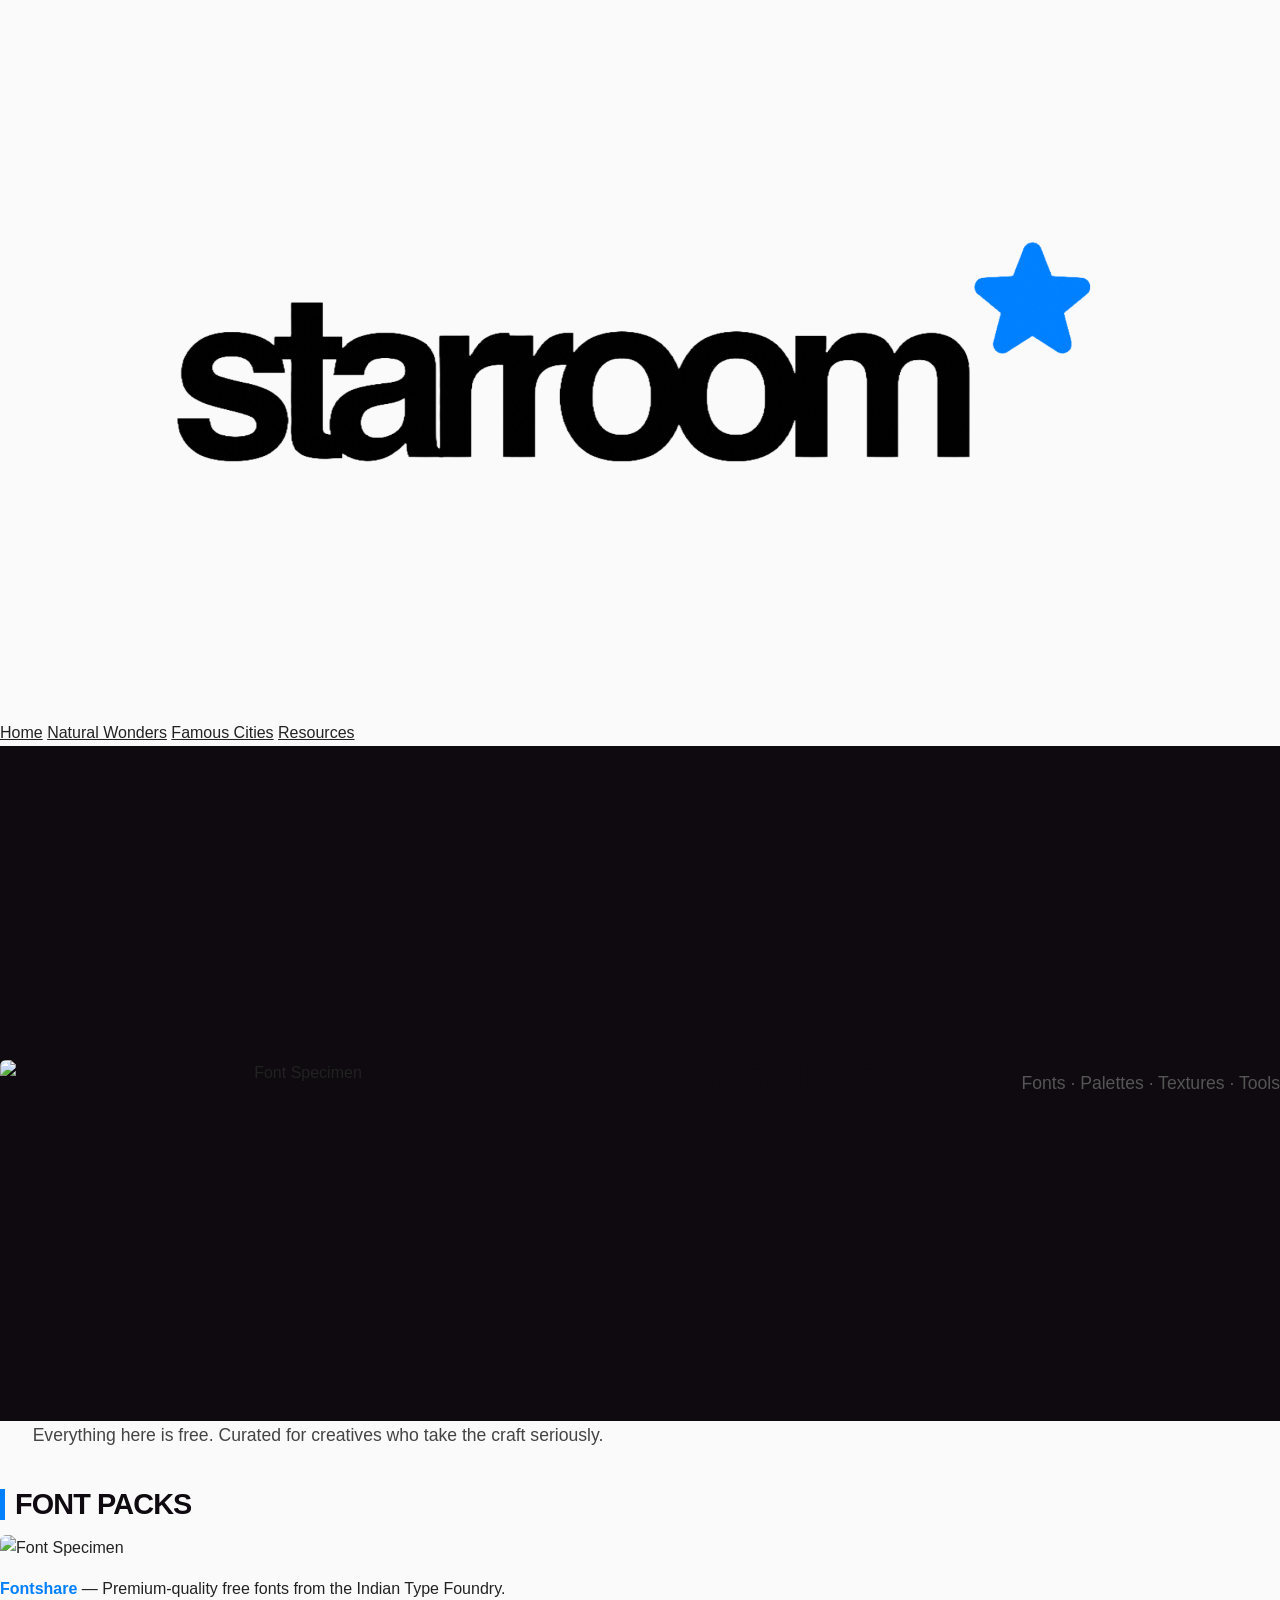
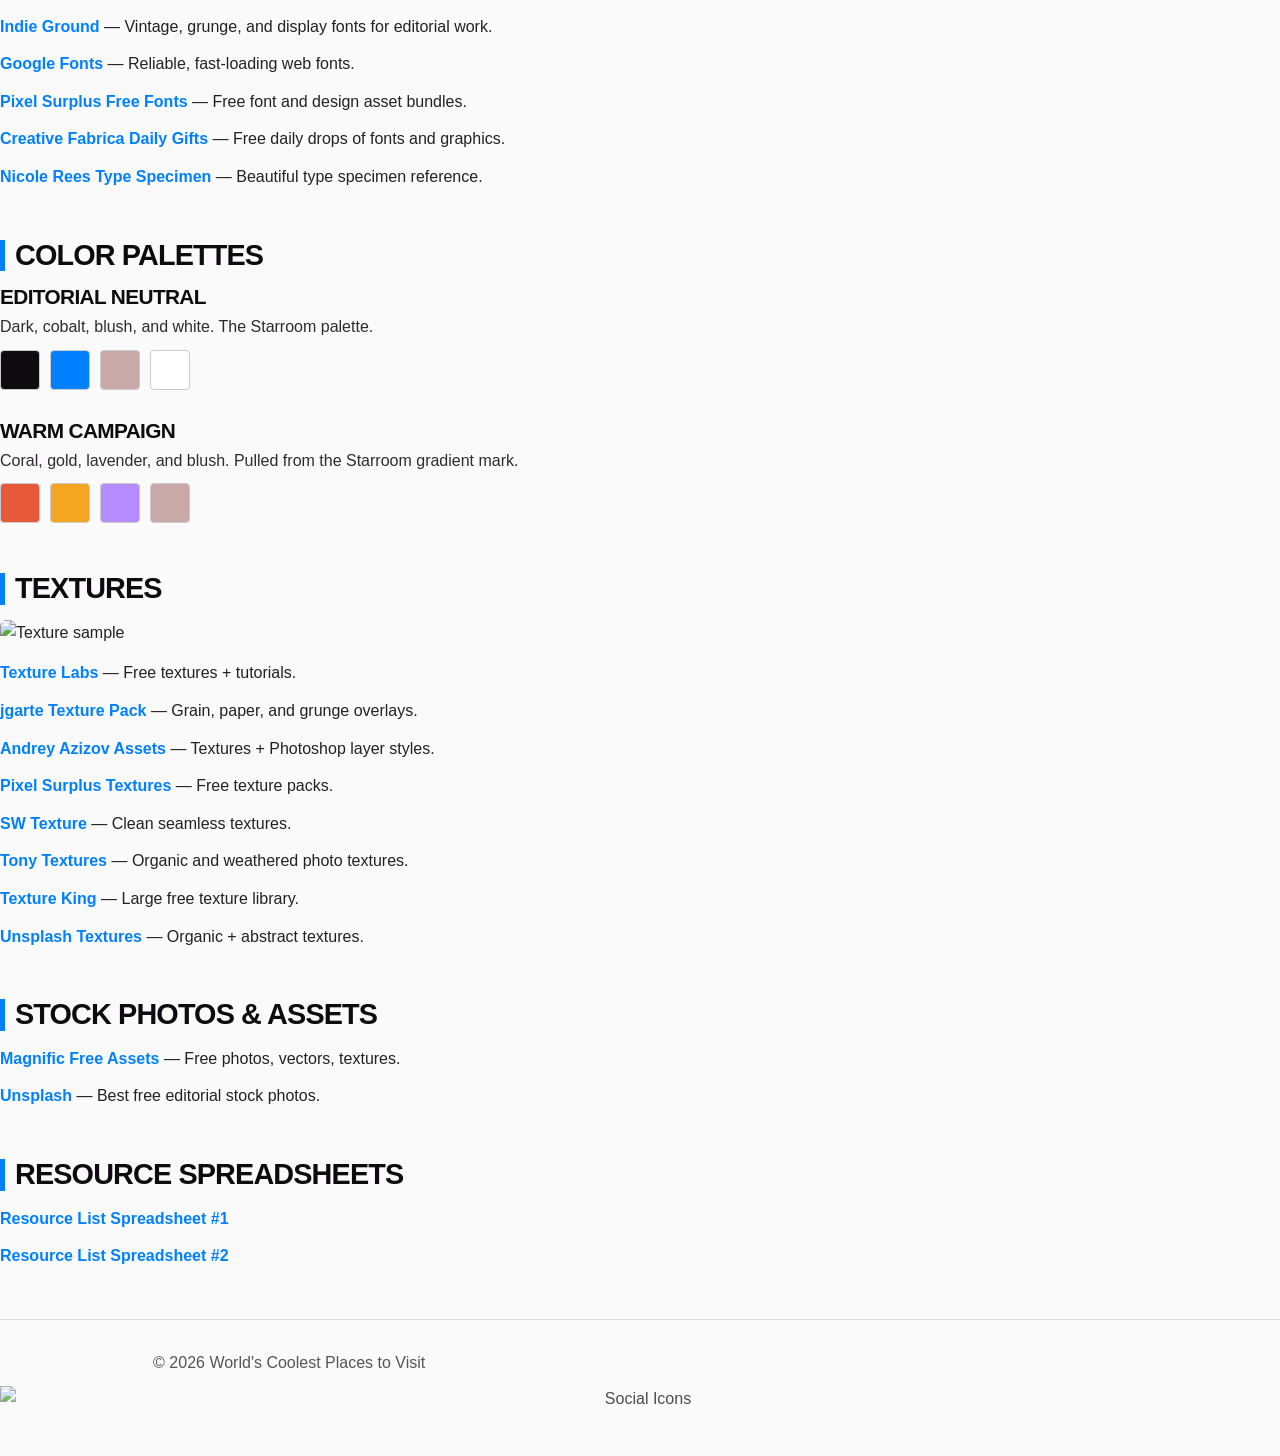
==== commit 3211048e: "Updated resources.html" ====
--- a/resources.html
+++ b/resources.html
@@ -1,19 +1,4 @@
 <!DOCTYPE html>
-<html lang="en">
-<head>
-  <meta charset="UTF-8">
-  <meta name="viewport" content="width=device-width, initial-scale=1.0">
-  <title>Resources</title>
-</head>
-
-<body>
-  <h1>Resources</h1>
-  <p><strong>Fonts · Palettes · Textures · Tools</strong></p>
-  <p>Everything here is free. Curated for creatives who take the craft seriously.</p>
-
-  <h2>Font Packs</h2>
-  <img src="images/futura-specimen.jpg" alt="Futura specimen">
-  <ul><!DOCTYPE html>
 <html lang="en">
 <head>
     <meta charset="UTF-8">
@@ -21,7 +6,8 @@
     <title>Resources</title>
     <link rel="stylesheet" href="style.css">
 </head>
-<body>
+
+<body class="resources-page">
     <header>
         <img src="images/logo.png" alt="Logo">
         <a href="index.html">Home</a>
@@ -46,18 +32,19 @@
             <h2>Font Packs</h2>
             <img src="images/futura-specimen.jpg" alt="Font Specimen">
             <ul>
-                <li><a href="https://www.fontshare.com" target="_blank">Fontshare</a> — Premium-quality free fonts from the Indian Type Foundry. Great range of editorial, grotesque, and display styles.</li>
-                <li><a href="https://indieground.net" target="_blank">Indie Ground</a> — Vintage, grunge, and display fonts built for editorial and campaign work. Highly downloadable.</li>
-                <li><a href="https://fonts.google.com" target="_blank">Google Fonts</a> — The go-to for reliable, fast-loading web fonts. Free and easy to import into any project.</li>
-                <li><a href="https://pixelsurplus.com/collections/free-textures" target="_blank">Pixel Surplus Free Fonts</a> — Free font and design asset bundles updated regularly.</li>
-                <li><a href="https://www.creativefabrica.com/daily-gifts/ref/186" target="_blank">Creative Fabrica Daily Gifts</a> — Free daily drops of fonts, graphics, and design assets. Worth checking every day.</li>
-                <li><a href="https://www.nicolerees.com/project/type-specimen" target="_blank">Nicole Rees Type Specimen</a> — A beautiful type specimen reference for studying how to present and pair typefaces.</li>
+                <li><a href="https://www.fontshare.com" target="_blank">Fontshare</a> — Premium-quality free fonts from the Indian Type Foundry.</li>
+                <li><a href="https://indieground.net" target="_blank">Indie Ground</a> — Vintage, grunge, and display fonts for editorial work.</li>
+                <li><a href="https://fonts.google.com" target="_blank">Google Fonts</a> — Reliable, fast-loading web fonts.</li>
+                <li><a href="https://pixelsurplus.com/collections/free-textures" target="_blank">Pixel Surplus Free Fonts</a> — Free font and design asset bundles.</li>
+                <li><a href="https://www.creativefabrica.com/daily-gifts/ref/186" target="_blank">Creative Fabrica Daily Gifts</a> — Free daily drops of fonts and graphics.</li>
+                <li><a href="https://www.nicolerees.com/project/type-specimen" target="_blank">Nicole Rees Type Specimen</a> — Beautiful type specimen reference.</li>
             </ul>
         </section>
 
         <!-- Color Palettes -->
         <section class="resource-section">
             <h2>Color Palettes</h2>
+
             <div class="palette">
                 <h3>Editorial Neutral</h3>
                 <p>Dark, cobalt, blush, and white. The Starroom palette.</p>
@@ -68,6 +55,7 @@
                     <span style="background-color:#FFFFFF;"></span>
                 </div>
             </div>
+
             <div class="palette">
                 <h3>Warm Campaign</h3>
                 <p>Coral, gold, lavender, and blush. Pulled from the Starroom gradient mark.</p>
@@ -83,16 +71,16 @@
         <!-- Textures -->
         <section class="resource-section">
             <h2>Textures</h2>
-            <img src="images/texture.jpg" alt="Texture Preview">
+            <img src="images/texture.jpg" alt="Texture sample">
             <ul>
-                <li><a href="https://texturelabs.org/?ct=18" target="_blank">Texture Labs</a> — Free textures plus an excellent YouTube channel walking through how to use them in design work.</li>
-                <li><a href="https://linktr.ee/jgarte" target="_blank">jgarte Texture Pack</a> — A curated community texture pack. Great for grain, paper, and grunge overlays.</li>
-                <li><a href="https://www.andreyazizov.com/assets" target="_blank">Andrey Azizov Assets</a> — Textures and Photoshop layer styles. Useful for adding depth to flat design work.</li>
-                <li><a href="https://pixelsurplus.com/collections/free-textures" target="_blank">Pixel Surplus Textures</a> — Free texture packs bundled with other design assets.</li>
-                <li><a href="https://www.swtexture.com" target="_blank">SW Texture</a> — Clean seamless textures, good for backgrounds and overlays.</li>
-                <li><a href="http://www.tonytextures.com/free-photo-texture-gallery" target="_blank">Tony Textures</a> — A free photo texture gallery, good for organic and weathered looks.</li>
-                <li><a href="https://www.textureking.com/category/all-textures" target="_blank">Texture King</a> — Large free texture library organized by category.</li>
-                <li><a href="https://unsplash.com" target="_blank">Unsplash Textures</a> — Great stock photo site with a strong collection of organic and abstract textures.</li>
+                <li><a href="https://texturelabs.org/?ct=18" target="_blank">Texture Labs</a> — Free textures + tutorials.</li>
+                <li><a href="https://linktr.ee/jgarte" target="_blank">jgarte Texture Pack</a> — Grain, paper, and grunge overlays.</li>
+                <li><a href="https://www.andreyazizov.com/assets" target="_blank">Andrey Azizov Assets</a> — Textures + Photoshop layer styles.</li>
+                <li><a href="https://pixelsurplus.com/collections/free-textures" target="_blank">Pixel Surplus Textures</a> — Free texture packs.</li>
+                <li><a href="https://www.swtexture.com" target="_blank">SW Texture</a> — Clean seamless textures.</li>
+                <li><a href="http://www.tonytextures.com/free-photo-texture-gallery" target="_blank">Tony Textures</a> — Organic and weathered photo textures.</li>
+                <li><a href="https://www.textureking.com/category/all-textures" target="_blank">Texture King</a> — Large free texture library.</li>
+                <li><a href="https://unsplash.com" target="_blank">Unsplash Textures</a> — Organic + abstract textures.</li>
             </ul>
         </section>
 
@@ -100,8 +88,8 @@
         <section class="resource-section">
             <h2>Stock Photos & Assets</h2>
             <ul>
-                <li><a href="https://www.magnific.com/free-photos-vectors/graphic-texture" target="_blank">Magnific Free Assets</a> — Free photos, vectors, and graphic texture assets.</li>
-                <li><a href="https://unsplash.com" target="_blank">Unsplash</a> — The best free stock photo site. Clean, editorial, and high resolution.</li>
+                <li><a href="https://www.magnific.com/free-photos-vectors/graphic-texture" target="_blank">Magnific Free Assets</a> — Free photos, vectors, textures.</li>
+                <li><a href="https://unsplash.com" target="_blank">Unsplash</a> — Best free editorial stock photos.</li>
             </ul>
         </section>
 
@@ -109,8 +97,8 @@
         <section class="resource-section">
             <h2>Resource Spreadsheets</h2>
             <ul>
-                <li><a href="https://docs.google.com/spreadsheets/d/13GStMRQfbn5glWVkUPqFtW1oovyKhMDdRKD3m5cstBg/edit" target="_blank">Curated design resource list spreadsheet #1</a></li>
-                <li><a href="https://docs.google.com/spreadsheets/d/1sFHNQKJ3H81nXiSPqslYurquBFJrU-X9qor14uXBueo/edit" target="_blank">Curated design resource list spreadsheet #2</a></li>
+                <li><a href="https://docs.google.com/spreadsheets/d/13GStMRQfbn5glWVkUPqFtW1oovyKhMDdRKD3m5cstBg/edit" target="_blank">Resource List Spreadsheet #1</a></li>
+                <li><a href="https://docs.google.com/spreadsheets/d/1sFHNQKJ3H81nXiSPqslYurquBFJrU-X9qor14uXBueo/edit" target="_blank">Resource List Spreadsheet #2</a></li>
             </ul>
         </section>
     </main>
@@ -123,49 +111,3 @@
     </footer>
 </body>
 </html>
-
-    <li><a href="https://www.fontshare.com" target="_blank">Fontshare</a> — Premium-quality free fonts from the Indian Type Foundry.</li>
-    <li><a href="https://indieground.net" target="_blank">Indie Ground</a> — Vintage, grunge, and display fonts for editorial work.</li>
-    <li><a href="https://fonts.google.com" target="_blank">Google Fonts</a> — Reliable, fast-loading web fonts.</li>
-    <li><a href="https://pixelsurplus.com/collections/free-textures" target="_blank">Pixel Surplus Free Fonts</a> — Free font and design asset bundles.</li>
-    <li><a href="https://www.creativefabrica.com/daily-gifts/ref/186" target="_blank">Creative Fabrica Daily Gifts</a> — Free daily drops of fonts and graphics.</li>
-    <li><a href="https://www.nicolerees.com/project/type-specimen" target="_blank">Nicole Rees Type Specimen</a> — Beautiful type specimen reference.</li>
-  </ul>
-
-  <h2>Color Palettes</h2>
-
-  <h3>Editorial Neutral</h3>
-  <p>Dark, cobalt, blush, and white. The Starroom palette.</p>
-  <p>#0E0A0F · #0080FF · #C9A8A8 · #FFFFFF</p>
-
-  <h3>Warm Campaign</h3>
-  <p>Coral, gold, lavender, and blush. Pulled from the Starroom gradient mark.</p>
-  <p>#E8593C · #F4A623 · #B48CFF · #C9A8A8</p>
-
-  <h2>Textures</h2>
-  <img src="images/texture.jpg" alt="Texture sample">
-  <ul>
-    <li><a href="https://texturelabs.org/?ct=18" target="_blank">Texture Labs</a> — Free textures + tutorials.</li>
-    <li><a href="https://linktr.ee/jgarte" target="_blank">jgarte Texture Pack</a> — Grain, paper, and grunge overlays.</li>
-    <li><a href="https://www.andreyazizov.com/assets" target="_blank">Andrey Azizov Assets</a> — Textures + Photoshop layer styles.</li>
-    <li><a href="https://pixelsurplus.com/collections/free-textures" target="_blank">Pixel Surplus Textures</a> — Free texture packs.</li>
-    <li><a href="https://www.swtexture.com" target="_blank">SW Texture</a> — Clean seamless textures.</li>
-    <li><a href="http://www.tonytextures.com/free-photo-texture-gallery" target="_blank">Tony Textures</a> — Organic and weathered photo textures.</li>
-    <li><a href="https://www.textureking.com/category/all-textures" target="_blank">Texture King</a> — Large free texture library.</li>
-    <li><a href="https://unsplash.com" target="_blank">Unsplash Textures</a> — Organic + abstract textures.</li>
-  </ul>
-
-  <h2>Stock Photos & Assets</h2>
-  <ul>
-    <li><a href="https://www.magnific.com/free-photos-vectors/graphic-texture" target="_blank">Magnific Free Assets</a> — Free photos, vectors, textures.</li>
-    <li><a href="https://unsplash.com" target="_blank">Unsplash</a> — Best free editorial stock photos.</li>
-  </ul>
-
-  <h2>Resource Spreadsheets</h2>
-  <ul>
-    <li><a href="https://docs.google.com/spreadsheets/d/13GStMRQfbn5glWVkUPqFtW1oovyKhMDdRKD3m5cstBg/edit" target="_blank">Resource List Spreadsheet #1</a></li>
-    <li><a href="https://docs.google.com/spreadsheets/d/1sFHNQKJ3H81nXiSPqslYurquBFJrU-X9qor14uXBueo/edit" target="_blank">Resource List Spreadsheet #2</a></li>
-  </ul>
-
-</body>
-</html>
--- a/style.css
+++ b/style.css
@@ -535,3 +535,122 @@
         justify-content: center;
     }
 }
+.resources-page {
+    background-color: #fafafa;
+    color: #222;
+    line-height: 1.6;
+}
+
+/* Hero Section */
+.resources-page .hero {
+    text-align: center;
+    padding: 40px 0;
+}
+
+.resources-page .hero img {
+    width: 100%;
+    max-width: 600px;
+    border-radius: 6px;
+    margin-bottom: 20px;
+}
+
+.resources-page .hero h1 {
+    font-size: 2.5rem;
+    margin-bottom: 10px;
+}
+
+.resources-page .subtitle {
+    font-size: 1.1rem;
+    color: #555;
+}
+
+/* Intro */
+.resources-page .intro {
+    text-align: center;
+    margin-bottom: 40px;
+}
+
+.resources-page .intro p {
+    font-size: 1.1rem;
+    color: #444;
+}
+
+/* Resource Sections */
+.resources-page .resource-section {
+    margin-bottom: 50px;
+}
+
+.resources-page .resource-section h2 {
+    font-size: 1.8rem;
+    margin-bottom: 15px;
+    border-left: 5px solid #0080ff;
+    padding-left: 10px;
+}
+
+.resources-page .resource-section img {
+    width: 100%;
+    max-width: 500px;
+    border-radius: 6px;
+    margin: 15px 0;
+}
+
+.resources-page .resource-section ul {
+    list-style: none;
+    padding-left: 0;
+}
+
+.resources-page .resource-section li {
+    margin-bottom: 12px;
+    font-size: 1rem;
+}
+
+.resources-page .resource-section a {
+    color: #0080ff;
+    font-weight: bold;
+    text-decoration: none;
+}
+
+.resources-page .resource-section a:hover {
+    text-decoration: underline;
+}
+
+/* Color Palettes */
+.resources-page .palette {
+    margin-bottom: 30px;
+}
+
+.resources-page .palette h3 {
+    font-size: 1.3rem;
+    margin-bottom: 5px;
+}
+
+.resources-page .swatches {
+    display: flex;
+    gap: 10px;
+    margin-top: 10px;
+}
+
+.resources-page .swatches span {
+    width: 40px;
+    height: 40px;
+    border-radius: 4px;
+    border: 1px solid #ccc;
+}
+
+/* Footer */
+.resources-page footer {
+    text-align: center;
+    padding: 30px 0;
+    border-top: 1px solid #ddd;
+    margin-top: 40px;
+}
+
+.resources-page footer p {
+    margin-bottom: 10px;
+    color: #555;
+}
+
+.resources-page footer img {
+    height: 40px;
+    opacity: 0.8;
+}
